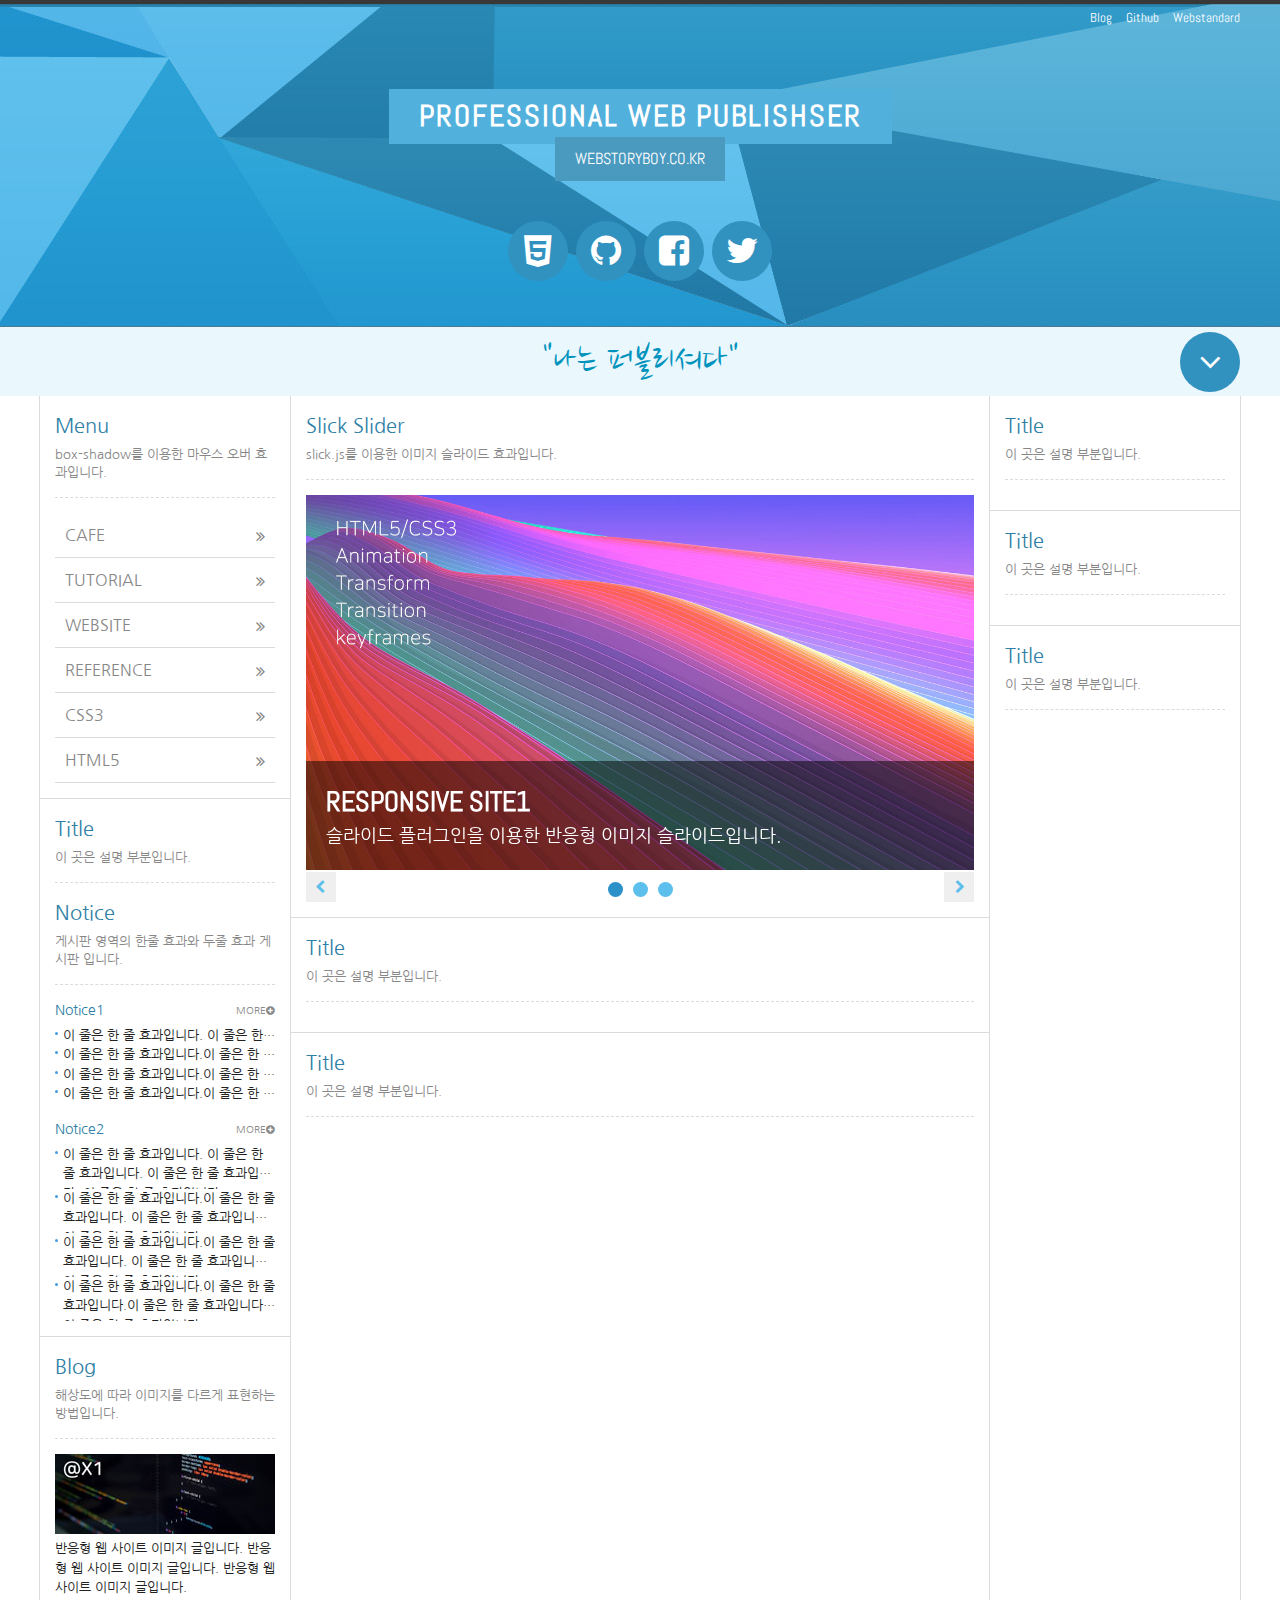
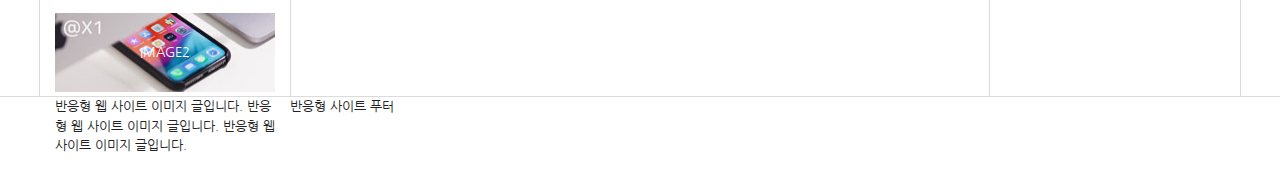
==== index.html @ 63f69576 "Add slick image" ====
<!DOCTYPE html>
<html lang="ko">
<head>
    <meta charset="UTF-8">
    <meta name="viewport" content="user-scalable=no, initial-scale=1.0, maximum-scale=1.0, minimum-scale=1.0, width=device-width">
    <meta name="author" content="webstoryboy">
    <meta name="description" content="반응형 사이트 따라하기">
    <meta name="keywords" content="반응형사이트, 웹퍼블리셔, 웹접근성, HTML5, webstoryboy, webs">
    <title>반응형 사이트 만들기</title>

    <!-- style -->
    <link rel="stylesheet" href="css/reset.css">
    <link rel="stylesheet" href="css/style.css">
    <link rel="stylesheet" href="css/font-awesome.css">
    <link rel="stylesheet" href="css/slick.css">

    <!-- Facebook meta tags -->
    <meta property="og:type" content="article" />
    <meta property="og:title" content="반응형 사이트 만들기(title)" />
    <meta property="og:url" content="http://richclub8.dothome.co.kr/responsive/html5/index.html" />
    <meta property="og:image" content="http://richclub8.dothome.co.kr/assets/ico/icon.png" />
    <meta property="og:site_name" content="반응형 사이트 만들기(site_name)" />
    <meta property="og:description" content="반응형 사이트 따라하기(description)" />

    <!-- twitter meta tags -->
    <meta name="twitter:card" content="summary_large_image" />
    <meta name="twitter:site" content="@webstoryboy" />
    <meta name="twitter:title" content="반응형 사이트 만들기(title)" />
    <meta name="twitter:description" content="반응형 사이트 만들기(description)." />
    <meta property="twitter:image" content="http://richclub8.dothome.co.kr/assets/ico/icon.png" />

    <!-- 파비콘 -->
    <link rel="shortcut icon" href="icon/favicon-152.png">
    <link rel="apple-touch-icon-precomposed" href="icon/favicon-152.png">
    <link rel="icon" href="path/to/favicon.png">
    <link rel="icon" href="icon/favicon-16.png" sizes="16x16"> 
    <link rel="icon" href="icon/favicon-32.png" sizes="32x32"> 
    <link rel="icon" href="icon/favicon-48.png" sizes="48x48"> 
    <link rel="icon" href="icon/favicon-64.png" sizes="64x64"> 
    <link rel="icon" href="icon/favicon-128.png" sizes="128x128">

    <!-- 웹 폰트 -->
    <link href="https://fonts.googleapis.com/css?family=Nanum+Gothic" rel="stylesheet">
    <link href="https://fonts.googleapis.com/css?family=Nanum+Brush+Script" rel="stylesheet">
    <link href="https://fonts.googleapis.com/css?family=Abel&display=swap" rel="stylesheet">

    <!-- HTLM5shiv ie6~8 -->
    <!--[if lt IE 9]> 
        <script src="js/html5shiv.min.js"></script>
        <script type="text/javascript">
            alert("현재 당신이 보는 브라우저는 지원하지 않습니다. 최신 브라우저로 업데이트해주세요!");
        </script>
    <![endif]-->
</head>
<body>

    <header id="header">
        <div class="container">
            <div class="row">
                <div class="header">
                    <div class="header_menu">
                        <a href="#">Blog</a>
                        <a href="#">Github</a>
                        <a href="#">Webstandard</a>
                    </div>
                    <!-- //header_menu -->
                    <div class="header_tit">
                        <h1>Professional Web Publishser</h1><br>
                        <a href="http://webstoryboy.co.kr">webstoryboy.co.kr</a>
                    </div>
                    <!-- //header_tit -->
                    <div class="header_icon">
                        <ul>
                            <li><a href="#"><i class="fa fa-html5" aria-hidden="true"></i><span>HTML5</span></a></li>
                            <li><a href="#"><i class="fa fa-github" aria-hidden="true"></i><span>Github</span></a></li>
                            <li><a href="#" class="facebook"><i class="fa fa-facebook-square" aria-hidden="true"></i><span>Facebook</span></a></li>
                            <li><a href="#" class="twitter"><i class="fa fa-twitter" aria-hidden="true"></i><span>twitter</span></a></li>
                        </ul>
                    </div>
                    <!-- //header_icon -->

                    <!-- 
                        https://developers.facebook.com/tools/debug/
                        https://cards-dev.twitter.com/validator
                    -->
                </div>
            </div>
        </div>
    </header>
    <!-- //header -->
    <nav id="nav">
        <div class="container">
            <div class="row">
                <div class="nav">
                    <h2 class="ir_su">반응형 사이트 전체 메뉴</h2>
                    <div>
                        <h3>HTML Reference</h3>
                        <ol>
                            <li><a href="#">HTML 태그(Tag)</a></li>
                            <li><a href="#">블록 요소/인라인 요소</a></li>
                            <li><a href="#">DTD 선언</a></li>
                            <li><a href="#">언어 속성 설정</a></li>
                            <li><a href="#">HTML &lt;title&gt;</title></a></li>
                            <li><a href="#">HTML &lt;meta&gt;</a></li>
                            <li><a href="#">특수문자</a></li>
                            <li><a href="#">하이퍼 링크</a></li>
                            <li><a href="#">HTML &lt;style&gt;</a></li>
                            <li><a href="#">HTML &lt;html&gt;</a></li>
                            <li><a href="#">HTML &lt;head&gt;</a></li>
                            <li><a href="#">HTML &lt;div&gt;</a></li>
                            <li><a href="#">HTML &lt;colgroup&gt;</a></li>
                            <li><a href="#">HTML &lt;caption&gt;</a></li>
                        </ol>
                    </div>
                    <div>
                        <h3>CSS  Reference</h3>
                        <ol>
                            <li><a href="#">CSS 선택자</a></li>
                            <li><a href="#">CSS 단위</a></li>
                            <li><a href="#">CSS 색상</a></li>
                            <li><a href="#">CSS 선언 방법</a></li>
                            <li><a href="#">상대주소와 절대주소</a></li>
                            <li><a href="#">CSS float</a></li>
                            <li><a href="#">이미지 표현 방법</a></li>
                            <li><a href="#">이미지 스프라이트</a></li>
                            <li><a href="#">IR 효과</a></li>
                            <li><a href="#">이미지 최적화</a></li>
                            <li><a href="#">background-color</a></li>
                            <li><a href="#">border-style</a></li>
                            <li><a href="#">font-size</a></li>
                            <li><a href="#">text-align</a></li>
                        </ol>
                    </div>
                    <div class="last">
                        <h3>Webstandard</h3>
                        <ol>
                            <li><a href="#">웹 표준</a></li>
                            <li><a href="#">웹 접근성</a></li>
                            <li><a href="#">W3C</a></li>
                            <li><a href="#">웹 접근성 연구소</a></li>
                            <li><a href="#">네이버 널리</a></li>
                            <li><a href="#">다음 다룸</a></li>
                            <li><a href="#">Webstandard</a></li>
                        </ol>
                    </div>
                </div>
            </div>
        </div>
    </nav>
    <!--nav-->

    <article id ="title">
        <div class="container">
            <div class="title">
                <h2>"나는 퍼블리셔다"</h2>
                <a href="#" class="btn">
                    <i class="fa fa-angle-down" aria-hidden="true"></i>
                    <span class="ir_su">전체메뉴 보기</span>
                </a>
            </div>
        </div>
    </article>
    <!--//title-->
    <main>
        <section id="contents">
            <div class="container">
                <h2 class="ir_su">반응형 사이트 컨텐츠</h2>
                <section id="cont_left">
                    <h3 class="ir_su">반응형 사이트 왼쪽 컨텐츠</h3>
                    <article class="column col1">
                        <h4 class="col_tit">Menu</h4>
                        <p class="col_desc">box-shadow를 이용한 마우스 오버 효과입니다.</p>
                        <!--메뉴-->
                         <div class="menu">
                             <ul>
                                <li><a href="#">Cafe <i class="fa fa-angle-double-right" aria-hidden="true"></i></a></li>
                                <li><a href="#">Tutorial <i class="fa fa-angle-double-right" aria-hidden="true"></i></a></li>
                                <li><a href="#">WebSite <i class="fa fa-angle-double-right" aria-hidden="true"></i></a></li>
                                <li><a href="#">Reference <i class="fa fa-angle-double-right" aria-hidden="true"></i></a></li>
                                <li><a href="#">CSS3 <i class="fa fa-angle-double-right" aria-hidden="true"></i></a></li>
                                <li><a href="#">HTML5 <i class="fa fa-angle-double-right" aria-hidden="true"></i></a></li>
                             </ul>
                         </div>       
                        <!-- //메뉴 -->
                    </article>
                    <!-- //col1 -->
                    <article class="column col2">
                        <h4 class="col_tit">Title</h4>
                        <p class="col_desc">이 곳은 설명 부분입니다.</p>
                        <h4 class="col_tit">Notice</h4>
                        <p class="col_desc">게시판 영역의 한줄 효과와 두줄 효과 게시판 입니다.</p>
                        <!-- 게시판 -->
                        <div class="notice1">
                            <h5>Notice1</h5>
                            <ul>
                                <li><a href="#">이 줄은 한 줄 효과입니다. 이 줄은 한 줄 효과입니다.</a></li>
                                <li><a href="#">이 줄은 한 줄 효과입니다.이 줄은 한 줄 효과입니다.</a></li>
                                <li><a href="#">이 줄은 한 줄 효과입니다.이 줄은 한 줄 효과입니다.</a></li>
                                <li><a href="#">이 줄은 한 줄 효과입니다.이 줄은 한 줄 효과입니다.</a></li>
                            </ul>
                            <a href="#" class="more" title="더 보기">More<i class="fa fa-plus-circle" aria-hidden="true"></i></a>
                        </div>
                        <!-- //게시판 -->
                         <!-- 게시판2 -->
                         <div class="notice2 mt15">
                             <h5>Notice2</h5>
                            <ul>
                                <li><a href="#">이 줄은 한 줄 효과입니다. 이 줄은 한 줄 효과입니다. 이 줄은 한 줄 효과입니다. 이 줄은 한 줄 효과입니다.</a></li>
                                <li><a href="#">이 줄은 한 줄 효과입니다.이 줄은 한 줄 효과입니다. 이 줄은 한 줄 효과입니다. 이 줄은 한 줄 효과입니다.</a></li>
                                <li><a href="#">이 줄은 한 줄 효과입니다.이 줄은 한 줄 효과입니다. 이 줄은 한 줄 효과입니다. 이 줄은 한 줄 효과입니다.</a></li>
                                <li><a href="#">이 줄은 한 줄 효과입니다.이 줄은 한 줄 효과입니다.이 줄은 한 줄 효과입니다. 이 줄은 한 줄 효과입니다.</a></li>
                            </ul>
                            <a href="#" class="more" title="더 보기">More<i class="fa fa-plus-circle" aria-hidden="true"></i></a>
                        </div>
                        <!-- //게시판2 -->
                    </article>
                     <!-- //col2 -->
                    <article class="column col3">
                        <h4 class="col_tit">Blog</h4>
                        <p class="col_desc">해상도에 따라 이미지를 다르게 표현하는 방법입니다.</p>
                        <!-- blog1 -->
                        <div class="blog1">
                            <h5 class="ir_su">image1</h5>
                            <figure>
                                <img src="img/blog3_@1.jpg" srcset="img/blog3_@1.jpg 1x, img/blog3_@2.jpg 2x, img/blog3_@3.jpg 3x" alt="이미지">
                                <figcaption>반응형 웹 사이트 이미지 글입니다. 반응형 웹 사이트 이미지 글입니다. 반응형 웹 사이트 이미지 글입니다.</figcaption>
                            </figure>
                        </div>
                        <!-- //blog1 -->
                        <!-- blog2 -->
                        <div class="blog2 mt15">
                            <div class="img-retina">
                                <h5>image2</h5>
                            </div>
                            <p>반응형 웹 사이트 이미지 글입니다. 반응형 웹 사이트 이미지 글입니다. 반응형 웹 사이트 이미지 글입니다.</p>
                        </div>
                        <!-- //blog2 -->
                    </article>
                     <!-- //col3 -->
                </section>
                <section id="cont_center">
                    <h3 class="ir_su">반응형 사이트 가운데 컨텐츠</h3>
                    <article class="column col4">
                        <h4 class="col_tit">Slick Slider</h4>
                        <p class="col_desc">slick.js를 이용한 이미지 슬라이드 효과입니다.</p>
                        <!--이미지 슬라이드-->
                        <div class="slider">
                            <div>
                                <figure>
                                    <img src="img/slider001.jpg" alt="이미지1">
                                    <figcaption><em>Responsive Site1</em><span>슬라이드 플러그인을 이용한 반응형 이미지 슬라이드입니다.</span></figcaption>
                                </figure>
                            </div>
                            <div>
                                <figure>
                                    <img src="img/slider001.jpg" alt="이미지2">
                                    <figcaption><em>Responsive Site2</em><span>슬라이드 플러그인을 이용한 반응형 이미지 슬라이드입니다.</span></figcaption>
                                </figure>
                            </div>
                            <div>
                                <figure>
                                    <img src="img/slider001.jpg" alt="이미지3">
                                    <figcaption><em>Responsive Site3</em><span>슬라이드 플러그인을 이용한 반응형 이미지 슬라이드입니다.</span></figcaption>
                                </figure>
                            </div>
                        </div>
                        <!-- //이미지 슬라이드 -->
                    </article>
                     <!-- //col4 -->
                    <article class="column col5">
                        <h4 class="col_tit">Title</h4>
                        <p class="col_desc">이 곳은 설명 부분입니다.</p>
                        <!---->

                        <!-- // -->
                    </article>
                     <!-- //col5 -->
                    <article class="column col6">
                        <h4 class="col_tit">Title</h4>
                        <p class="col_desc">이 곳은 설명 부분입니다.</p>
                        <!---->

                        <!-- // -->
                    </article>
                     <!-- //col6 -->
                </section>
                <section id="cont_right">
                    <h3 class="ir_su">반응형 사이트 오른쪽 컨텐츠</h3>
                    <article class="column col7">
                        <h4 class="col_tit">Title</h4>
                        <p class="col_desc">이 곳은 설명 부분입니다.</p>
                        <!---->

                        <!-- // -->
                    </article>
                     <!-- //col7 -->
                    <article class="column col8">
                        <h4 class="col_tit">Title</h4>
                        <p class="col_desc">이 곳은 설명 부분입니다.</p>
                        <!---->

                        <!-- // -->
                    </article>
                     <!-- //col8 -->
                    <article class="column col9">
                        <h4 class="col_tit">Title</h4>
                        <p class="col_desc">이 곳은 설명 부분입니다.</p>
                        <!---->

                        <!-- // -->
                    </article>
                     <!-- //col9 -->
                </section>
            </div>
        </section>
        <!--//contents-->
    </main>
    <footer id="footer">
        <div class="container">
            <h2>반응형 사이트 푸터</h2>
        </div>
    </footer>
    <!--//footer-->
    <!-- JavaScript Libraries -->
    <script src="js/jquery.min_1.12.4.js"></script>
    <script src="js/modernizr-custom.js"></script>
    <script src="js/slick.min.js"></script>
    <script>
        //이미지 슬라이더
        $(".slider").slick({
            dots: true,
            autoplay: true,
            autoplaySpeed: 3000,
            arrows: true,
            responsive: [
                {
                    breakpoint: 768,
                    settings: {
                        arrows: true,
                        dots: false
                        }
                }
            ]
        });

        //SNS 공유하기
        $(".facebook").click(function(e){
            e.preventDefault();
            window.open('https://www.facebook.com/sharer/sharer.php?u=' +encodeURIComponent(document.URL)+'&t='+encodeURIComponent(document.title), 'facebooksharedialog', 'menubar=no, toolbar=no, resizable=yes, scrollbars=yes, height=300, width=600'); 
        });
        $(".twitter").click(function(e){
            e.preventDefault();
            window.open('https://twitter.com/intent/tweet?text=[%EA%B3%B5%EC%9C%A0]%20' +encodeURIComponent(document.URL)+'%20-%20'+encodeURIComponent(document.title), 'twittersharedialog', 'menubar=no, toolbar=no, resizable=yes, scrollbars=yes, height=300, width=600');
        });
    </script>
</body>
</html>
---- css/style.css ----
/* 레이아웃 */
body {background: url(../img/header_bg.jpg) repeat-x center top;}
#header {}
#nav {background-color: #f6fdff;}
#title {background-color: #eaf7fd;}
#contents .container {border-right: 1px solid #dbdbdb; border-left: 1px solid #dbdbdb;}
#cont_left {float: left; width: 250px;}
#cont_center {
    overflow: hidden; min-height: 1300px; margin-right: 250px;
    border-right: 1px solid #dbdbdb;
    border-left: 1px solid #dbdbdb;
}
#cont_right {position: absolute; right: 0; top: 0; width: 250px;}
#footer {border-top: 1px solid #dbdbdb;} 

/* 컨테이너 */
.container {position: relative; width: 1200px; margin: 0 auto; /* background: rgba(0,0,0,0.3); */}

/* 헤더 */
.header {height: 327px;}
.header .header_menu {text-align: right;}
.header .header_menu a {color: #fff; padding: 8px 0 6px 10px; display: inline-block; transition: color 0.3s ease; font-family: 'Abel', sans-serif;}
.header .header_menu a:hover {color: #ccc;}

.header .header_tit {text-align: center; text-transform: uppercase; margin-top: 55px; font-family: 'Abel', sans-serif;}
.header .header_tit h1 {
    font-size: 30px; 
    color: #fff; 
    background: #51b0dc; 
    display: inline-block; 
    padding: 5px 30px 5px 30px; 
    letter-spacing: 2px; 
    font-weight: 900; 
    transition: box-shadow 0.25s ease-in-out;
}
.header .header_tit h1:hover {
    box-shadow: 
        inset -9em 0 0 0 #257fac, 
        inset 9em 0 0 0 #257fac;
    }
.header .header_tit a {
    font-size: 16px; 
    color: #fff; 
    background: #4a9abf; 
    display: inline-block; 
    padding: 10px 20px 10px 20px; 
    margin-top: -7px; 
    transition: box-shadow 0.25s ease-in-out;
}
.header .header_tit a:hover {
    box-shadow: 
        0 0 0 5px rgba(75,154,191,0.9) inset, 
        0 0 0 100px rgba(0,0,0,0.1) inset;
}

.header .header_icon {text-align: center; margin-top: 40px; padding-bottom: 45px;}
.header .header_icon li {display: inline; margin: 0 2px;}
.header .header_icon li a {
    position: relative; 
    background-color: #3192bf; 
    border-radius: 50%; 
    width: 60px; height: 60px; 
    color: #fff;  display: 
    inline-block; 
    font-size: 35px; 
    line-height: 60px; 
    transition: all 0.3s ease;
}
.header .header_icon li a span {
    position: absolute; 
    left: 50%; top: -40px; 
    transform: translateX(-50%); 
    font-size: 12px; 
    line-height: 1.6; 
    background: #3192bf; 
    padding: 3px 9px; 
    border-radius: 6px 0; 
    opacity: 0; 
    transition: all 0.3s ease;
}
.header .header_icon li a span:before {
    content:''; 
    position: absolute; 
    left: 50%; bottom: -5px; 
    margin-left: -5px; 
    border-top: 5px solid #3192bf; 
    border-left: 5px solid transparent; 
    border-right: 5px solid transparent;
}
.header .header_icon li a:hover span {
    opacity: 1; 
    top: -33px;
}
.header .header_icon li a:hover {
    box-shadow: 
        0 0 0 3px rgba(75,154,191,0.9) inset, 
        0 0 0 100px rgba(0,0,0,0.1) inset;
}


/* 전체 메뉴 */
.nav {overflow: hidden; padding: 25px 0; display: none;}
.nav > div {float: left; width: 40%;}
.nav > div:last-child {width: 20%;}
.nav > div ol {overflow: hidden;}
.nav > div li {float: left; width: 50%; position: relative; padding-left: 8px; box-sizing: border-box;}
.nav > div:last-child li {width: 100%;}
.nav > div li:before {
    content: '';
    width: 3px; height: 3px;
    background-color: #25a2d0;
    border-radius: 50%;
    position: absolute; left: 0; top: 6px;
}
.nav > div h3 {font-size: 18px; color: #25a2d0; font-weight: bold; margin-bottom: 4px;}
.nav > div li a {position: relative;}
.nav > div li a:after {
    content: '';
    display: inline-block;
    width: 0; height: 1px;
    background: #25aad0;
    transition: all .2s ease-out;
    position: absolute; bottom: 0; left: 0;
}
.nav > div li:hover a:after {width: 100%;}

/* 타이틀 */
.title {position: relative; text-align: center;}
.title h2 {font-family: 'Nanum Brush Script', cursive; font-size: 39px; color: #0093bd; padding: 5px 0;}
.title .btn {
    position: absolute; right: 0; top: 5px;
    width: 60px; height: 60px;
    line-height: 60px;
    background: #3192bf; color: #fff;
    font-size: 35px;
    border-radius: 50%;
    transition: all 0.3s ease;
}
.title .btn:hover {
    box-shadow:
        0 0 0 3px rgba(71,154,191,0.9) inset,
        0 0 0 100px rgba(0,0,0,0.1) inset; 
}

/* 컨텐츠 영역 */
.column {padding: 15px; border-bottom: 1px solid #dbdbdb;}
.column .col_tit {font-size: 20px; color: #2f7fa6; padding-bottom: 5px;}
.column .col_desc {
    border-bottom: 1px dashed #dbdbdb; 
    padding-bottom: 15px; margin-bottom: 15px; 
    color: #878787; line-height: 18px;
}
.column.col1 {}
.column.col2 {}
.column.col3 {border-bottom: 0;}
.column.col4 {}
.column.col5 {}
.column.col6 {border-bottom: 0;}
.column.col7 {}
.column.col8 {}
.column.col9 {border-bottom: 0;}

/* 메뉴 */
.menu {}
.menu li {position: relative;}
.menu li a {
    font-size: 16px; text-transform: uppercase;
    color: #878787;
    border-bottom: 1px solid #dbdbdb;
    padding: 10px; display: block;
    transition: box-shadow 0.34s ease, background 0.34s ease;
}
.menu li a i {
    position: absolute; right: 10px; top: 15px;
}
.menu li a:hover {
    box-shadow: inset 180px 0 0 0 rgba(36,130,174,0.7);
    color: #fff;
    background: rgba(36,130,174,0.9);
}

/* 게시판1 */
.notice1 {position: relative;}
.notice1 h5 {font-size: 14px; color: #2f7fa6; padding-bottom: 5px;}
.notice1 li {position: relative; overflow: hidden; text-overflow: ellipsis; white-space: nowrap; padding-left: 8px;}
.notice1 li:before {
    content: '';
    width: 3px; height: 3px;
    border-radius: 50%;
    background: #449ce2;
    position: absolute; left: 0; top: 6px;
}
.notice1 .more {
    position: absolute; right: 0; top: 3px;
    color: #878787;
    text-transform: uppercase;
    font-size: 10px;
}

/* 게시판2 */
.notice2 {position: relative;}
.notice2 h5 {font-size: 14px; color: #2f7fa6; padding-bottom: 5px;}
.notice2 li {
    position: relative;
    overflow: hidden; text-overflow: ellipsis;
    display: -webkit-box;
    -webkit-box-orient: vertical;
    -webkit-line-clamp:2;
    padding-left: 8px;
    padding-bottom: 5px;
    max-height: 40px; /* ie */
}
.notice2 li:before {
    content: '';
    width: 3px; height: 3px;
    border-radius: 50%;
    background: #449ce2;
    position: absolute; left: 0; top: 6px;
}
.notice2 .more {
    position: absolute; right: 0; top: 3px;
    color: #878787;
    text-transform: uppercase;
    font-size: 10px;
}

/* 블로그1 */
.blog1 img {width: 100%;}
.blog1 .img-retina {display: none;}

@media only screen and (-webkit-min-device-pixel-ratio: 1.5),
        only screen and (min-device-pixel-ratio: 1.5),
        only screen and (min-resolution: 1.5dppx) {
        .blog1 .img-retina {display: initial;}
        .blog1 .img-normal {display: none;}
}

/* 블로그2 */
.blog2 h5 {color: #fff; text-align: center; padding: 30px 30px; text-transform: uppercase;}
.blog2 p {padding-top: 5px;}
.blog2 .img-retina {
    background-image: url(../img/blog4_@1.jpg);
    background-size: cover;
}
@media only screen and (-webkit-min-device-pixel-ratio: 2),
        only screen and (min-device-pixel-ratio: 2),
        only screen and (min-resolution: 2dppx) {
        .blog2 .img-retina {background-image: url(../img/blog4_@2.jpg);}
}
@media only screen and (-webkit-min-device-pixel-ratio: 3),
        only screen and (min-device-pixel-ratio: 3),
        only screen and (min-resolution: 3dppx) {
        .blog2 .img-retina {background-image: url(../img/blog4_@3.jpg);}
}

/* 이미지 슬라이드 */
.slider figure {position: relative;}
.slider figcaption {
    position: absolute; bottom: 0; left: 0; width: 100%; padding: 20px;
    box-sizing: border-box;
    background-color: rgba(0,0,0,0.5);
    color: #fff;
    font-size: 18px;
}
.slider figcaption em {
    display: block; font-weight: bold; font-size: 28px;
    text-transform: uppercase; font-family: 'Abel', sans-serif;
    opacity: 0;
    transition: all .84s ease;
    transform: translateX(50px);
}
.slider figcaption span {
    display: block;
    overflow: hidden; text-overflow: ellipsis; white-space: nowrap;
    opacity: 0;
    transition: all .84s .2s ease;
    transform: translateX(50px);
}
.slider .slick-active figcaption em {opacity: 1; transform: translateX(0);}
.slider .slick-active figcaption span {opacity: 1; transform: translateX(0);}

.slider .slick-dots {display: block; width: 100%; text-align: center;}
.slider .slick-dots li {display: inline-block; width: 15px; height: 15px; margin: 5px;}
.slider .slick-dots li button {
    font-size: 0; line-height: 0;
    display: block; width: 15px; height: 15px;
    cursor: pointer;
    background: #5dbfeb;
    border-radius: 50%;
}
.slider .slick-dots li.slick-active button {background: #2b91c8;}
.slider .slick-prev {
    position: absolute; left: 0; bottom: 0; z-index: 1000;
    width: 30px; height: 30px;
    display: inline-block;
    text-indent: -9999px;
    font: normal normal normal 14px/1 FontAwesome;
}
.slider .slick-prev::before {
    content:"\f053";
    color: #5dbfeb;
    text-indent: 0;
    position: absolute; left: 9px; top: 8px;
}
.slider .slick-next {position: absolute; right: 0; bottom: 0; z-index: 1000;
    width: 30px; height: 30px;
    display: inline-block;
    text-indent: -9999px;
    font: normal normal normal 14px/1 FontAwesome;
}
.slider .slick-next::before { 
    content:"\f054";
    color: #5dbfeb;
    text-indent: 0;
    position: absolute; left: 11px; top: 8px;
}

/* media query*/
/* 화면 너비 0 ~ 1220px */
@media (max-width: 1220px){
    .container {width: 100%;}
    .row {padding: 0 15px;}
    #contents .container {border: 0;}

    .title .btn {right: 5px;}
}

/* 화면 너비 0 ~ 1024px */
@media (max-width: 1024px){
    
}

/* 화면 너비 0 ~ 960px */
@media (max-width: 960px){
    #cont_right {position: static; width: 100%; border-top: 1px solid #dbdbdb;}
    #cont_center {margin-right: 0; border-right: 0;}

    .nav > div {float: none; width: 100%;}
    .nav > div:last-child {width: 100%;}
    .nav > div li {width: 33.33333%;}
    .nav > div:last-child li {width: 33.33333%;}
    .nav > div ol {margin-bottom: 10px;}
}

/* 화면 너비 0 ~ 768px */
@media (max-width: 768px){
    #cont_left {float: none; width: 100%;}
    #cont_center {border-left: 0;}
}

/* 화면 너비 0 ~ 600px */
@media (max-width: 600px){
    .header {height: auto;}
    .header .header_tit {display: none;}
    .header .header_icon {display: none;}
    .title .btn {display: none;}

    .nav > div li {width: 50%;}
    .nav > div:last-child li {width: 50%;}

    .column.col1 .col_tit {display: none;}
    .column.col1 .col_desc {display: none;}
    .column.col1 .menu li a i {display: none;}
    .column.col1 {padding: 0; border-bottom: 0;}
    .column.col1 .menu ul {overflow: hidden;}
    .column.col1 .menu li {float: left; width: 33.3333%; border-right: 1px solid #dbdbdb; text-align: center; box-sizing: border-box;}
    .column.col1 .menu li:nth-child(3n) {border-right: 0;}
    .column.col1 .menu li a {color: #fff; text-shadow: 0 0 5px rgba(0,0,0,0.7);}
    .column.col1 .menu li a:hover { box-shadow: none; background: rgba(36,130,174,0.3);}
    .column.col2 {background: #fff;}
    .column.col4 {border-top: 1px solid #dbdbdb;}

    .slider figcaption {padding: 10px;}
    .slider figcaption em {font-size: 18px;}
    .slider figcaption span {font-size: 14px;}
}

/* 화면 너비 0 ~ 480px */
@media (max-width: 480px){
    
}

/* 화면 너비 0 ~ 320px */
@media (max-width: 320px){
    .nav > div li {width: 100%;}
    .nav > div:last-child li {width: 100%;}
}
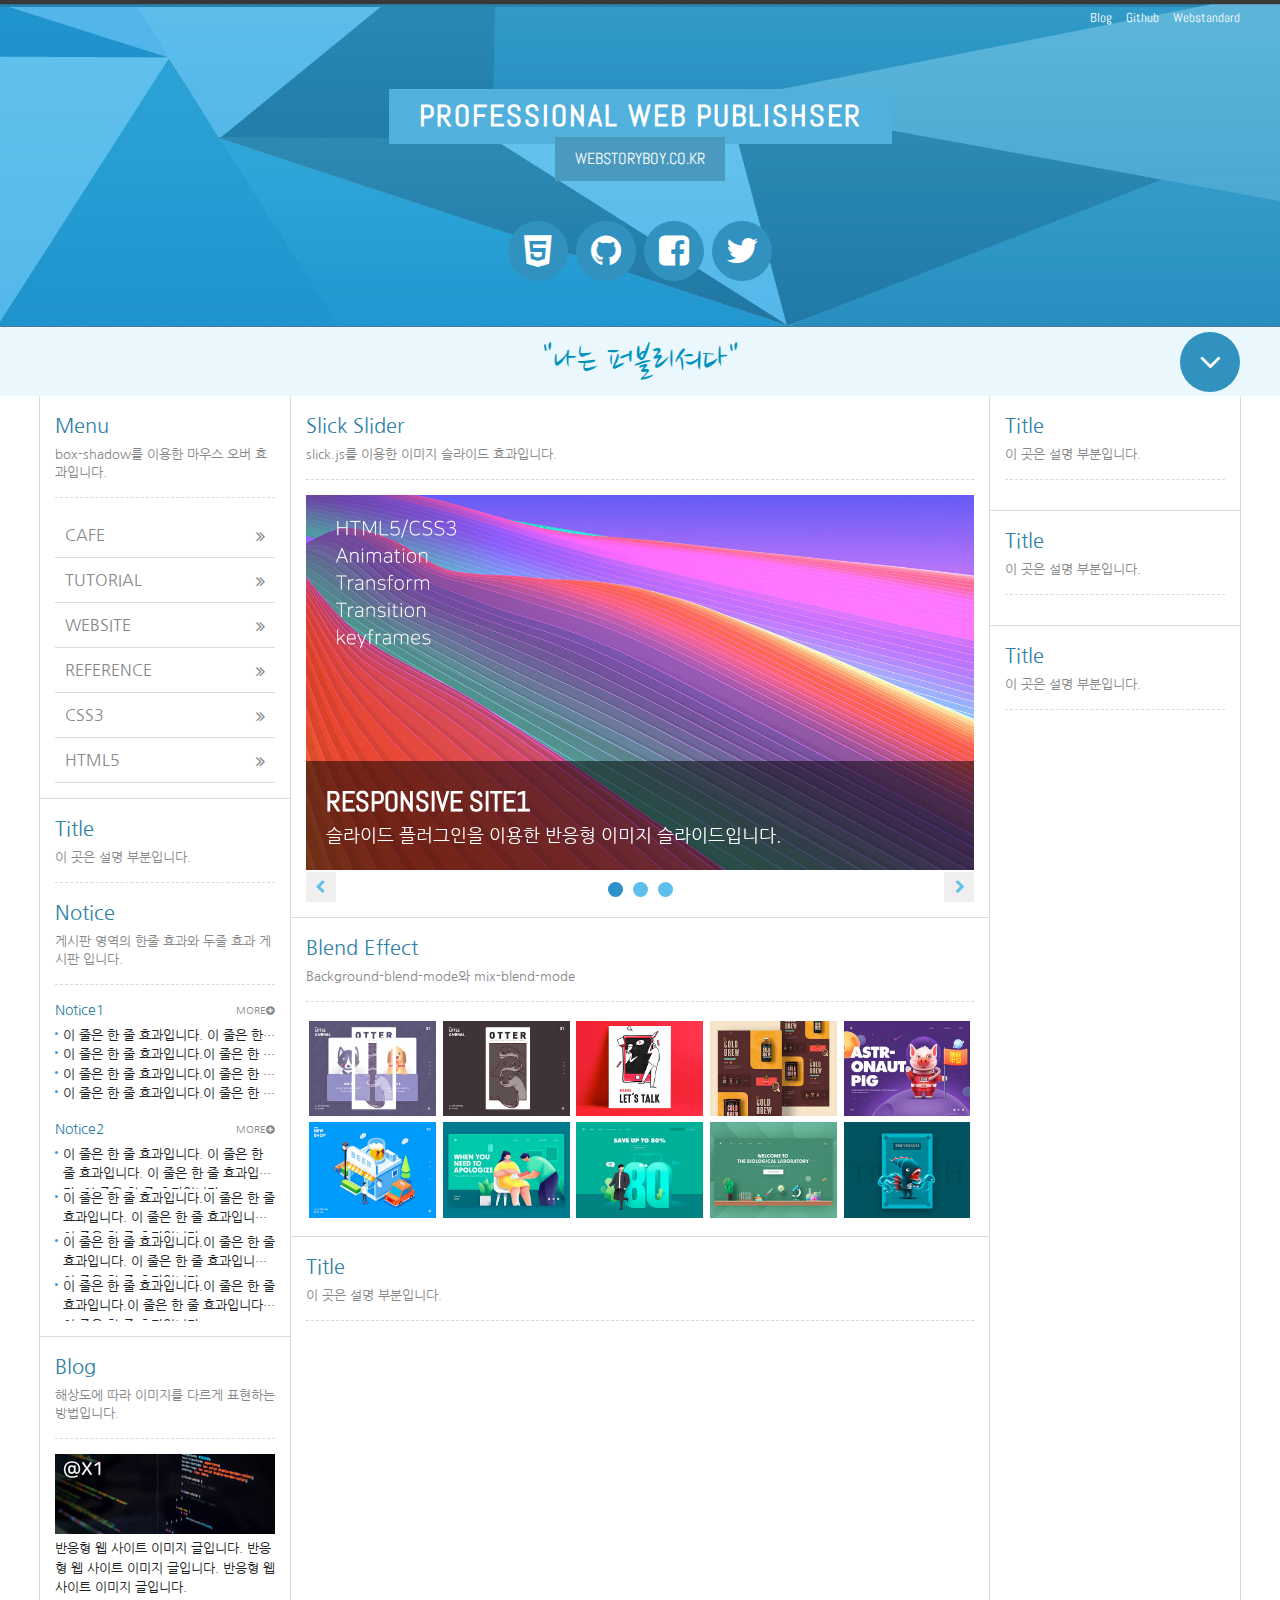
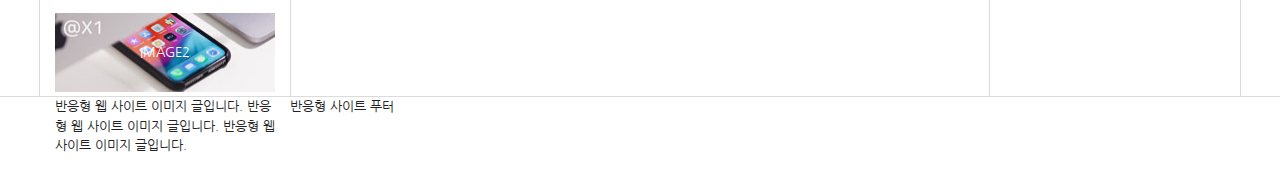
==== commit b2eb6d44: "Add lightbox" ====
--- a/index.html
+++ b/index.html
@@ -13,6 +13,7 @@
     <link rel="stylesheet" href="css/style.css">
     <link rel="stylesheet" href="css/font-awesome.css">
     <link rel="stylesheet" href="css/slick.css">
+    <link rel="stylesheet" href="css/lightgallery.css">
 
     <!-- Facebook meta tags -->
     <meta property="og:type" content="article" />
@@ -268,11 +269,22 @@
                     </article>
                      <!-- //col4 -->
                     <article class="column col5">
-                        <h4 class="col_tit">Title</h4>
-                        <p class="col_desc">이 곳은 설명 부분입니다.</p>
-                        <!---->
-
-                        <!-- // -->
+                        <h4 class="col_tit">Blend Effect</h4>
+                        <p class="col_desc">Background-blend-mode와 mix-blend-mode</p>
+                        <!-- lightbox -->
+                        <div class="lightbox square clearfix">
+                            <a href="img/light01_s.jpg"><img src="img/light01.jpg" alt=""이미지> </a>
+                            <a href="img/light02_s.jpg"><img src="img/light02.jpg" alt=""이미지> </a>
+                            <a href="img/light03_s.jpg"><img src="img/light03.jpg" alt=""이미지> </a>
+                            <a href="img/light04_s.jpg"><img src="img/light04.jpg" alt=""이미지> </a>
+                            <a href="img/light05_s.jpg"><img src="img/light05.jpg" alt=""이미지> </a>
+                            <a href="img/light06_s.jpg"><img src="img/light06.jpg" alt=""이미지> </a>
+                            <a href="img/light07_s.jpg"><img src="img/light07.jpg" alt=""이미지> </a>
+                            <a href="img/light08_s.jpg"><img src="img/light08.jpg" alt=""이미지> </a>
+                            <a href="img/light09_s.jpg"><img src="img/light09.jpg" alt=""이미지> </a>
+                            <a href="img/light10_s.jpg"><img src="img/light10.jpg" alt=""이미지> </a>
+                        </div>
+                        <!-- //lightbox -->
                     </article>
                      <!-- //col5 -->
                     <article class="column col6">
@@ -325,7 +337,13 @@
     <script src="js/jquery.min_1.12.4.js"></script>
     <script src="js/modernizr-custom.js"></script>
     <script src="js/slick.min.js"></script>
+    <script src="js/lightgallery.min.js"></script>
     <script>
+         //라이트 박스
+         $(".lightbox").lightGallery({
+
+        }); 
+
         //이미지 슬라이더
         $(".slider").slick({
             dots: true,
@@ -336,8 +354,7 @@
                 {
                     breakpoint: 768,
                     settings: {
-                        arrows: true,
-                        dots: false
+                        autoplay: false,
                         }
                 }
             ]
--- a/css/style.css
+++ b/css/style.css
@@ -314,6 +314,9 @@
     text-indent: 0;
     position: absolute; left: 11px; top: 8px;
 }
+/*라이트박스*/
+.square a {float: left; width: 19%; margin: 0.5%;}
+.square a img {width: 100%; display: block;}
 
 /* media query*/
 /* 화면 너비 0 ~ 1220px */
@@ -323,11 +326,14 @@
     #contents .container {border: 0;}
 
     .title .btn {right: 5px;}
+    .square a {width: 24%;}
+    .square a:nth-child(5n) {display: none;}
 }
 
 /* 화면 너비 0 ~ 1024px */
 @media (max-width: 1024px){
-    
+    .square a {width: 32.3333%;}
+    .square a:nth-child(5) {display: block;}
 }
 
 /* 화면 너비 0 ~ 960px */
@@ -373,6 +379,9 @@
     .slider figcaption {padding: 10px;}
     .slider figcaption em {font-size: 18px;}
     .slider figcaption span {font-size: 14px;}
+
+    .square a {width: 49%;}
+    .square a:nth-child(5) {display: none;}
 }
 
 /* 화면 너비 0 ~ 480px */
@@ -384,4 +393,6 @@
 @media (max-width: 320px){
     .nav > div li {width: 100%;}
     .nav > div:last-child li {width: 100%;}
+
+    .square a {width: 100%; margin-right: 0;margin-left: 0;}
 }--- a/css/lightgallery.css
+++ b/css/lightgallery.css
@@ -0,0 +1,982 @@
+/*! lightgallery - v1.6.11 - 2018-05-22
+* http://sachinchoolur.github.io/lightGallery/
+* Copyright (c) 2018 Sachin N; Licensed GPLv3 */
+@font-face {
+  font-family: 'lg';
+  src: url("../fonts/lg.eot?n1z373");
+  src: url("../fonts/lg.eot?#iefixn1z373") format("embedded-opentype"), url("../fonts/lg.woff?n1z373") format("woff"), url("../fonts/lg.ttf?n1z373") format("truetype"), url("../fonts/lg.svg?n1z373#lg") format("svg");
+  font-weight: normal;
+  font-style: normal;
+}
+.lg-icon {
+  font-family: 'lg';
+  speak: none;
+  font-style: normal;
+  font-weight: normal;
+  font-variant: normal;
+  text-transform: none;
+  line-height: 1;
+  /* Better Font Rendering =========== */
+  -webkit-font-smoothing: antialiased;
+  -moz-osx-font-smoothing: grayscale;
+}
+
+.lg-actions .lg-next, .lg-actions .lg-prev {
+  background-color: rgba(0, 0, 0, 0.45);
+  border-radius: 2px;
+  color: #999;
+  cursor: pointer;
+  display: block;
+  font-size: 22px;
+  margin-top: -10px;
+  padding: 8px 10px 9px;
+  position: absolute;
+  top: 50%;
+  z-index: 1080;
+  border: none;
+  outline: none;
+}
+.lg-actions .lg-next.disabled, .lg-actions .lg-prev.disabled {
+/*  pointer-events: none;*/
+  opacity: 0.5;
+}
+.lg-actions .lg-next:hover, .lg-actions .lg-prev:hover {
+  color: #FFF;
+}
+.lg-actions .lg-next {
+  right: 20px;
+}
+.lg-actions .lg-next:before {
+  content: "\e095";
+}
+.lg-actions .lg-prev {
+  left: 20px;
+}
+.lg-actions .lg-prev:after {
+  content: "\e094";
+}
+
+@-webkit-keyframes lg-right-end {
+  0% {
+    left: 0;
+  }
+  50% {
+    left: -30px;
+  }
+  100% {
+    left: 0;
+  }
+}
+@-moz-keyframes lg-right-end {
+  0% {
+    left: 0;
+  }
+  50% {
+    left: -30px;
+  }
+  100% {
+    left: 0;
+  }
+}
+@-ms-keyframes lg-right-end {
+  0% {
+    left: 0;
+  }
+  50% {
+    left: -30px;
+  }
+  100% {
+    left: 0;
+  }
+}
+@keyframes lg-right-end {
+  0% {
+    left: 0;
+  }
+  50% {
+    left: -30px;
+  }
+  100% {
+    left: 0;
+  }
+}
+@-webkit-keyframes lg-left-end {
+  0% {
+    left: 0;
+  }
+  50% {
+    left: 30px;
+  }
+  100% {
+    left: 0;
+  }
+}
+@-moz-keyframes lg-left-end {
+  0% {
+    left: 0;
+  }
+  50% {
+    left: 30px;
+  }
+  100% {
+    left: 0;
+  }
+}
+@-ms-keyframes lg-left-end {
+  0% {
+    left: 0;
+  }
+  50% {
+    left: 30px;
+  }
+  100% {
+    left: 0;
+  }
+}
+@keyframes lg-left-end {
+  0% {
+    left: 0;
+  }
+  50% {
+    left: 30px;
+  }
+  100% {
+    left: 0;
+  }
+}
+.lg-outer.lg-right-end .lg-object {
+  -webkit-animation: lg-right-end 0.3s;
+  -o-animation: lg-right-end 0.3s;
+  animation: lg-right-end 0.3s;
+  position: relative;
+}
+.lg-outer.lg-left-end .lg-object {
+  -webkit-animation: lg-left-end 0.3s;
+  -o-animation: lg-left-end 0.3s;
+  animation: lg-left-end 0.3s;
+  position: relative;
+}
+
+.lg-toolbar {
+  z-index: 1082;
+  left: 0;
+  position: absolute;
+  top: 0;
+  width: 100%;
+  background-color: rgba(0, 0, 0, 0.45);
+}
+.lg-toolbar .lg-icon {
+  color: #999;
+  cursor: pointer;
+  float: right;
+  font-size: 24px;
+  height: 47px;
+  line-height: 27px;
+  padding: 10px 0;
+  text-align: center;
+  width: 50px;
+  text-decoration: none !important;
+  outline: medium none;
+  -webkit-transition: color 0.2s linear;
+  -o-transition: color 0.2s linear;
+  transition: color 0.2s linear;
+}
+.lg-toolbar .lg-icon:hover {
+  color: #FFF;
+}
+.lg-toolbar .lg-close:after {
+  content: "\e070";
+}
+.lg-toolbar .lg-download:after {
+  content: "\e0f2";
+}
+
+.lg-sub-html {
+  background-color: rgba(0, 0, 0, 0.45);
+  bottom: 0;
+  color: #EEE;
+  font-size: 16px;
+  left: 0;
+  padding: 10px 40px;
+  position: fixed;
+  right: 0;
+  text-align: center;
+  z-index: 1080;
+}
+.lg-sub-html h4 {
+  margin: 0;
+  font-size: 13px;
+  font-weight: bold;
+}
+.lg-sub-html p {
+  font-size: 12px;
+  margin: 5px 0 0;
+}
+
+#lg-counter {
+  color: #999;
+  display: inline-block;
+  font-size: 16px;
+  padding-left: 20px;
+  padding-top: 12px;
+  vertical-align: middle;
+}
+
+.lg-toolbar, .lg-prev, .lg-next {
+  opacity: 1;
+  -webkit-transition: -webkit-transform 0.35s cubic-bezier(0, 0, 0.25, 1) 0s, opacity 0.35s cubic-bezier(0, 0, 0.25, 1) 0s, color 0.2s linear;
+  -moz-transition: -moz-transform 0.35s cubic-bezier(0, 0, 0.25, 1) 0s, opacity 0.35s cubic-bezier(0, 0, 0.25, 1) 0s, color 0.2s linear;
+  -o-transition: -o-transform 0.35s cubic-bezier(0, 0, 0.25, 1) 0s, opacity 0.35s cubic-bezier(0, 0, 0.25, 1) 0s, color 0.2s linear;
+  transition: transform 0.35s cubic-bezier(0, 0, 0.25, 1) 0s, opacity 0.35s cubic-bezier(0, 0, 0.25, 1) 0s, color 0.2s linear;
+}
+
+.lg-hide-items .lg-prev {
+  opacity: 0;
+  -webkit-transform: translate3d(-10px, 0, 0);
+  transform: translate3d(-10px, 0, 0);
+}
+.lg-hide-items .lg-next {
+  opacity: 0;
+  -webkit-transform: translate3d(10px, 0, 0);
+  transform: translate3d(10px, 0, 0);
+}
+.lg-hide-items .lg-toolbar {
+  opacity: 0;
+  -webkit-transform: translate3d(0, -10px, 0);
+  transform: translate3d(0, -10px, 0);
+}
+
+body:not(.lg-from-hash) .lg-outer.lg-start-zoom .lg-object {
+  -webkit-transform: scale3d(0.5, 0.5, 0.5);
+  transform: scale3d(0.5, 0.5, 0.5);
+  opacity: 0;
+  -webkit-transition: -webkit-transform 250ms cubic-bezier(0, 0, 0.25, 1) 0s, opacity 250ms cubic-bezier(0, 0, 0.25, 1) !important;
+  -moz-transition: -moz-transform 250ms cubic-bezier(0, 0, 0.25, 1) 0s, opacity 250ms cubic-bezier(0, 0, 0.25, 1) !important;
+  -o-transition: -o-transform 250ms cubic-bezier(0, 0, 0.25, 1) 0s, opacity 250ms cubic-bezier(0, 0, 0.25, 1) !important;
+  transition: transform 250ms cubic-bezier(0, 0, 0.25, 1) 0s, opacity 250ms cubic-bezier(0, 0, 0.25, 1) !important;
+  -webkit-transform-origin: 50% 50%;
+  -moz-transform-origin: 50% 50%;
+  -ms-transform-origin: 50% 50%;
+  transform-origin: 50% 50%;
+}
+body:not(.lg-from-hash) .lg-outer.lg-start-zoom .lg-item.lg-complete .lg-object {
+  -webkit-transform: scale3d(1, 1, 1);
+  transform: scale3d(1, 1, 1);
+  opacity: 1;
+}
+
+.lg-outer .lg-thumb-outer {
+  background-color: #0D0A0A;
+  bottom: 0;
+  position: absolute;
+  width: 100%;
+  z-index: 1080;
+  max-height: 350px;
+  -webkit-transform: translate3d(0, 100%, 0);
+  transform: translate3d(0, 100%, 0);
+  -webkit-transition: -webkit-transform 0.25s cubic-bezier(0, 0, 0.25, 1) 0s;
+  -moz-transition: -moz-transform 0.25s cubic-bezier(0, 0, 0.25, 1) 0s;
+  -o-transition: -o-transform 0.25s cubic-bezier(0, 0, 0.25, 1) 0s;
+  transition: transform 0.25s cubic-bezier(0, 0, 0.25, 1) 0s;
+}
+.lg-outer .lg-thumb-outer.lg-grab .lg-thumb-item {
+  cursor: -webkit-grab;
+  cursor: -moz-grab;
+  cursor: -o-grab;
+  cursor: -ms-grab;
+  cursor: grab;
+}
+.lg-outer .lg-thumb-outer.lg-grabbing .lg-thumb-item {
+  cursor: move;
+  cursor: -webkit-grabbing;
+  cursor: -moz-grabbing;
+  cursor: -o-grabbing;
+  cursor: -ms-grabbing;
+  cursor: grabbing;
+}
+.lg-outer .lg-thumb-outer.lg-dragging .lg-thumb {
+  -webkit-transition-duration: 0s !important;
+  transition-duration: 0s !important;
+}
+.lg-outer.lg-thumb-open .lg-thumb-outer {
+  -webkit-transform: translate3d(0, 0%, 0);
+  transform: translate3d(0, 0%, 0);
+}
+.lg-outer .lg-thumb {
+  padding: 10px 0;
+  height: 100%;
+  margin-bottom: -5px;
+}
+.lg-outer .lg-thumb-item {
+  border-radius: 5px;
+  cursor: pointer;
+  float: left;
+  overflow: hidden;
+  height: 100%;
+  border: 2px solid #FFF;
+  border-radius: 4px;
+  margin-bottom: 5px;
+}
+@media (min-width: 1025px) {
+  .lg-outer .lg-thumb-item {
+    -webkit-transition: border-color 0.25s ease;
+    -o-transition: border-color 0.25s ease;
+    transition: border-color 0.25s ease;
+  }
+}
+.lg-outer .lg-thumb-item.active, .lg-outer .lg-thumb-item:hover {
+  border-color: #a90707;
+}
+.lg-outer .lg-thumb-item img {
+  width: 100%;
+  height: 100%;
+  object-fit: cover;
+}
+.lg-outer.lg-has-thumb .lg-item {
+  padding-bottom: 120px;
+}
+.lg-outer.lg-can-toggle .lg-item {
+  padding-bottom: 0;
+}
+.lg-outer.lg-pull-caption-up .lg-sub-html {
+  -webkit-transition: bottom 0.25s ease;
+  -o-transition: bottom 0.25s ease;
+  transition: bottom 0.25s ease;
+}
+.lg-outer.lg-pull-caption-up.lg-thumb-open .lg-sub-html {
+  bottom: 100px;
+}
+.lg-outer .lg-toogle-thumb {
+  background-color: #0D0A0A;
+  border-radius: 2px 2px 0 0;
+  color: #999;
+  cursor: pointer;
+  font-size: 24px;
+  height: 39px;
+  line-height: 27px;
+  padding: 5px 0;
+  position: absolute;
+  right: 20px;
+  text-align: center;
+  top: -39px;
+  width: 50px;
+}
+.lg-outer .lg-toogle-thumb:after {
+  content: "\e1ff";
+}
+.lg-outer .lg-toogle-thumb:hover {
+  color: #FFF;
+}
+
+.lg-outer .lg-video-cont {
+  display: inline-block;
+  vertical-align: middle;
+  max-width: 1140px;
+  max-height: 100%;
+  width: 100%;
+  padding: 0 5px;
+}
+.lg-outer .lg-video {
+  width: 100%;
+  height: 0;
+  padding-bottom: 56.25%;
+  overflow: hidden;
+  position: relative;
+}
+.lg-outer .lg-video .lg-object {
+  display: inline-block;
+  position: absolute;
+  top: 0;
+  left: 0;
+  width: 100% !important;
+  height: 100% !important;
+}
+.lg-outer .lg-video .lg-video-play {
+  width: 84px;
+  height: 59px;
+  position: absolute;
+  left: 50%;
+  top: 50%;
+  margin-left: -42px;
+  margin-top: -30px;
+  z-index: 1080;
+  cursor: pointer;
+}
+.lg-outer .lg-has-iframe .lg-video {
+  -webkit-overflow-scrolling: touch;
+  overflow: auto;
+}
+.lg-outer .lg-has-vimeo .lg-video-play {
+  background: url("../img/vimeo-play.png") no-repeat scroll 0 0 transparent;
+}
+.lg-outer .lg-has-vimeo:hover .lg-video-play {
+  background: url("../img/vimeo-play.png") no-repeat scroll 0 -58px transparent;
+}
+.lg-outer .lg-has-html5 .lg-video-play {
+  background: transparent url("../img/video-play.png") no-repeat scroll 0 0;
+  height: 64px;
+  margin-left: -32px;
+  margin-top: -32px;
+  width: 64px;
+  opacity: 0.8;
+}
+.lg-outer .lg-has-html5:hover .lg-video-play {
+  opacity: 1;
+}
+.lg-outer .lg-has-youtube .lg-video-play {
+  background: url("../img/youtube-play.png") no-repeat scroll 0 0 transparent;
+}
+.lg-outer .lg-has-youtube:hover .lg-video-play {
+  background: url("../img/youtube-play.png") no-repeat scroll 0 -60px transparent;
+}
+.lg-outer .lg-video-object {
+  width: 100% !important;
+  height: 100% !important;
+  position: absolute;
+  top: 0;
+  left: 0;
+}
+.lg-outer .lg-has-video .lg-video-object {
+  visibility: hidden;
+}
+.lg-outer .lg-has-video.lg-video-playing .lg-object, .lg-outer .lg-has-video.lg-video-playing .lg-video-play {
+  display: none;
+}
+.lg-outer .lg-has-video.lg-video-playing .lg-video-object {
+  visibility: visible;
+}
+
+.lg-progress-bar {
+  background-color: #333;
+  height: 5px;
+  left: 0;
+  position: absolute;
+  top: 0;
+  width: 100%;
+  z-index: 1083;
+  opacity: 0;
+  -webkit-transition: opacity 0.08s ease 0s;
+  -moz-transition: opacity 0.08s ease 0s;
+  -o-transition: opacity 0.08s ease 0s;
+  transition: opacity 0.08s ease 0s;
+}
+.lg-progress-bar .lg-progress {
+  background-color: #a90707;
+  height: 5px;
+  width: 0;
+}
+.lg-progress-bar.lg-start .lg-progress {
+  width: 100%;
+}
+.lg-show-autoplay .lg-progress-bar {
+  opacity: 1;
+}
+
+.lg-autoplay-button:after {
+  content: "\e01d";
+}
+.lg-show-autoplay .lg-autoplay-button:after {
+  content: "\e01a";
+}
+
+.lg-outer.lg-css3.lg-zoom-dragging .lg-item.lg-complete.lg-zoomable .lg-img-wrap, .lg-outer.lg-css3.lg-zoom-dragging .lg-item.lg-complete.lg-zoomable .lg-image {
+  -webkit-transition-duration: 0s;
+  transition-duration: 0s;
+}
+.lg-outer.lg-use-transition-for-zoom .lg-item.lg-complete.lg-zoomable .lg-img-wrap {
+  -webkit-transition: -webkit-transform 0.3s cubic-bezier(0, 0, 0.25, 1) 0s;
+  -moz-transition: -moz-transform 0.3s cubic-bezier(0, 0, 0.25, 1) 0s;
+  -o-transition: -o-transform 0.3s cubic-bezier(0, 0, 0.25, 1) 0s;
+  transition: transform 0.3s cubic-bezier(0, 0, 0.25, 1) 0s;
+}
+.lg-outer.lg-use-left-for-zoom .lg-item.lg-complete.lg-zoomable .lg-img-wrap {
+  -webkit-transition: left 0.3s cubic-bezier(0, 0, 0.25, 1) 0s, top 0.3s cubic-bezier(0, 0, 0.25, 1) 0s;
+  -moz-transition: left 0.3s cubic-bezier(0, 0, 0.25, 1) 0s, top 0.3s cubic-bezier(0, 0, 0.25, 1) 0s;
+  -o-transition: left 0.3s cubic-bezier(0, 0, 0.25, 1) 0s, top 0.3s cubic-bezier(0, 0, 0.25, 1) 0s;
+  transition: left 0.3s cubic-bezier(0, 0, 0.25, 1) 0s, top 0.3s cubic-bezier(0, 0, 0.25, 1) 0s;
+}
+.lg-outer .lg-item.lg-complete.lg-zoomable .lg-img-wrap {
+  -webkit-transform: translate3d(0, 0, 0);
+  transform: translate3d(0, 0, 0);
+  -webkit-backface-visibility: hidden;
+  -moz-backface-visibility: hidden;
+  backface-visibility: hidden;
+}
+.lg-outer .lg-item.lg-complete.lg-zoomable .lg-image {
+  -webkit-transform: scale3d(1, 1, 1);
+  transform: scale3d(1, 1, 1);
+  -webkit-transition: -webkit-transform 0.3s cubic-bezier(0, 0, 0.25, 1) 0s, opacity 0.15s !important;
+  -moz-transition: -moz-transform 0.3s cubic-bezier(0, 0, 0.25, 1) 0s, opacity 0.15s !important;
+  -o-transition: -o-transform 0.3s cubic-bezier(0, 0, 0.25, 1) 0s, opacity 0.15s !important;
+  transition: transform 0.3s cubic-bezier(0, 0, 0.25, 1) 0s, opacity 0.15s !important;
+  -webkit-transform-origin: 0 0;
+  -moz-transform-origin: 0 0;
+  -ms-transform-origin: 0 0;
+  transform-origin: 0 0;
+  -webkit-backface-visibility: hidden;
+  -moz-backface-visibility: hidden;
+  backface-visibility: hidden;
+}
+
+#lg-zoom-in:after {
+  content: "\e311";
+}
+
+#lg-actual-size {
+  font-size: 20px;
+}
+#lg-actual-size:after {
+  content: "\e033";
+}
+
+#lg-zoom-out {
+  opacity: 0.5;
+/*  pointer-events: none;*/
+}
+#lg-zoom-out:after {
+  content: "\e312";
+}
+.lg-zoomed #lg-zoom-out {
+  opacity: 1;
+/*  pointer-events: auto;*/
+}
+
+.lg-outer .lg-pager-outer {
+  bottom: 60px;
+  left: 0;
+  position: absolute;
+  right: 0;
+  text-align: center;
+  z-index: 1080;
+  height: 10px;
+}
+.lg-outer .lg-pager-outer.lg-pager-hover .lg-pager-cont {
+  overflow: visible;
+}
+.lg-outer .lg-pager-cont {
+  cursor: pointer;
+  display: inline-block;
+  overflow: hidden;
+  position: relative;
+  vertical-align: top;
+  margin: 0 5px;
+}
+.lg-outer .lg-pager-cont:hover .lg-pager-thumb-cont {
+  opacity: 1;
+  -webkit-transform: translate3d(0, 0, 0);
+  transform: translate3d(0, 0, 0);
+}
+.lg-outer .lg-pager-cont.lg-pager-active .lg-pager {
+  box-shadow: 0 0 0 2px white inset;
+}
+.lg-outer .lg-pager-thumb-cont {
+  background-color: #fff;
+  color: #FFF;
+  bottom: 100%;
+  height: 83px;
+  left: 0;
+  margin-bottom: 20px;
+  margin-left: -60px;
+  opacity: 0;
+  padding: 5px;
+  position: absolute;
+  width: 120px;
+  border-radius: 3px;
+  -webkit-transition: opacity 0.15s ease 0s, -webkit-transform 0.15s ease 0s;
+  -moz-transition: opacity 0.15s ease 0s, -moz-transform 0.15s ease 0s;
+  -o-transition: opacity 0.15s ease 0s, -o-transform 0.15s ease 0s;
+  transition: opacity 0.15s ease 0s, transform 0.15s ease 0s;
+  -webkit-transform: translate3d(0, 5px, 0);
+  transform: translate3d(0, 5px, 0);
+}
+.lg-outer .lg-pager-thumb-cont img {
+  width: 100%;
+  height: 100%;
+}
+.lg-outer .lg-pager {
+  background-color: rgba(255, 255, 255, 0.5);
+  border-radius: 50%;
+  box-shadow: 0 0 0 8px rgba(255, 255, 255, 0.7) inset;
+  display: block;
+  height: 12px;
+  -webkit-transition: box-shadow 0.3s ease 0s;
+  -o-transition: box-shadow 0.3s ease 0s;
+  transition: box-shadow 0.3s ease 0s;
+  width: 12px;
+}
+.lg-outer .lg-pager:hover, .lg-outer .lg-pager:focus {
+  box-shadow: 0 0 0 8px white inset;
+}
+.lg-outer .lg-caret {
+  border-left: 10px solid transparent;
+  border-right: 10px solid transparent;
+  border-top: 10px dashed;
+  bottom: -10px;
+  display: inline-block;
+  height: 0;
+  left: 50%;
+  margin-left: -5px;
+  position: absolute;
+  vertical-align: middle;
+  width: 0;
+}
+
+.lg-fullscreen:after {
+  content: "\e20c";
+}
+.lg-fullscreen-on .lg-fullscreen:after {
+  content: "\e20d";
+}
+
+.lg-outer #lg-dropdown-overlay {
+  background-color: rgba(0, 0, 0, 0.25);
+  bottom: 0;
+  cursor: default;
+  left: 0;
+  position: fixed;
+  right: 0;
+  top: 0;
+  z-index: 1081;
+  opacity: 0;
+  visibility: hidden;
+  -webkit-transition: visibility 0s linear 0.18s, opacity 0.18s linear 0s;
+  -o-transition: visibility 0s linear 0.18s, opacity 0.18s linear 0s;
+  transition: visibility 0s linear 0.18s, opacity 0.18s linear 0s;
+}
+.lg-outer.lg-dropdown-active .lg-dropdown, .lg-outer.lg-dropdown-active #lg-dropdown-overlay {
+  -webkit-transition-delay: 0s;
+  transition-delay: 0s;
+  -moz-transform: translate3d(0, 0px, 0);
+  -o-transform: translate3d(0, 0px, 0);
+  -ms-transform: translate3d(0, 0px, 0);
+  -webkit-transform: translate3d(0, 0px, 0);
+  transform: translate3d(0, 0px, 0);
+  opacity: 1;
+  visibility: visible;
+}
+.lg-outer.lg-dropdown-active #lg-share {
+  color: #FFF;
+}
+.lg-outer .lg-dropdown {
+  background-color: #fff;
+  border-radius: 2px;
+  font-size: 14px;
+  list-style-type: none;
+  margin: 0;
+  padding: 10px 0;
+  position: absolute;
+  right: 0;
+  text-align: left;
+  top: 50px;
+  opacity: 0;
+  visibility: hidden;
+  -moz-transform: translate3d(0, 5px, 0);
+  -o-transform: translate3d(0, 5px, 0);
+  -ms-transform: translate3d(0, 5px, 0);
+  -webkit-transform: translate3d(0, 5px, 0);
+  transform: translate3d(0, 5px, 0);
+  -webkit-transition: -webkit-transform 0.18s linear 0s, visibility 0s linear 0.5s, opacity 0.18s linear 0s;
+  -moz-transition: -moz-transform 0.18s linear 0s, visibility 0s linear 0.5s, opacity 0.18s linear 0s;
+  -o-transition: -o-transform 0.18s linear 0s, visibility 0s linear 0.5s, opacity 0.18s linear 0s;
+  transition: transform 0.18s linear 0s, visibility 0s linear 0.5s, opacity 0.18s linear 0s;
+}
+.lg-outer .lg-dropdown:after {
+  content: "";
+  display: block;
+  height: 0;
+  width: 0;
+  position: absolute;
+  border: 8px solid transparent;
+  border-bottom-color: #FFF;
+  right: 16px;
+  top: -16px;
+}
+.lg-outer .lg-dropdown > li:last-child {
+  margin-bottom: 0px;
+}
+.lg-outer .lg-dropdown > li:hover a, .lg-outer .lg-dropdown > li:hover .lg-icon {
+  color: #333;
+}
+.lg-outer .lg-dropdown a {
+  color: #333;
+  display: block;
+  white-space: pre;
+  padding: 4px 12px;
+  font-family: "Open Sans","Helvetica Neue",Helvetica,Arial,sans-serif;
+  font-size: 12px;
+}
+.lg-outer .lg-dropdown a:hover {
+  background-color: rgba(0, 0, 0, 0.07);
+}
+.lg-outer .lg-dropdown .lg-dropdown-text {
+  display: inline-block;
+  line-height: 1;
+  margin-top: -3px;
+  vertical-align: middle;
+}
+.lg-outer .lg-dropdown .lg-icon {
+  color: #333;
+  display: inline-block;
+  float: none;
+  font-size: 20px;
+  height: auto;
+  line-height: 1;
+  margin-right: 8px;
+  padding: 0;
+  vertical-align: middle;
+  width: auto;
+}
+.lg-outer #lg-share {
+  position: relative;
+}
+.lg-outer #lg-share:after {
+  content: "\e80d";
+}
+.lg-outer #lg-share-facebook .lg-icon {
+  color: #3b5998;
+}
+.lg-outer #lg-share-facebook .lg-icon:after {
+  content: "\e901";
+}
+.lg-outer #lg-share-twitter .lg-icon {
+  color: #00aced;
+}
+.lg-outer #lg-share-twitter .lg-icon:after {
+  content: "\e904";
+}
+.lg-outer #lg-share-googleplus .lg-icon {
+  color: #dd4b39;
+}
+.lg-outer #lg-share-googleplus .lg-icon:after {
+  content: "\e902";
+}
+.lg-outer #lg-share-pinterest .lg-icon {
+  color: #cb2027;
+}
+.lg-outer #lg-share-pinterest .lg-icon:after {
+  content: "\e903";
+}
+
+.lg-group:after {
+  content: "";
+  display: table;
+  clear: both;
+}
+
+.lg-outer {
+  width: 100%;
+  height: 100%;
+  position: fixed;
+  top: 0;
+  left: 0;
+  z-index: 1050;
+  text-align: left;
+  opacity: 0;
+  -webkit-transition: opacity 0.15s ease 0s;
+  -o-transition: opacity 0.15s ease 0s;
+  transition: opacity 0.15s ease 0s;
+}
+.lg-outer * {
+  -webkit-box-sizing: border-box;
+  -moz-box-sizing: border-box;
+  box-sizing: border-box;
+}
+.lg-outer.lg-visible {
+  opacity: 1;
+}
+.lg-outer.lg-css3 .lg-item.lg-prev-slide, .lg-outer.lg-css3 .lg-item.lg-next-slide, .lg-outer.lg-css3 .lg-item.lg-current {
+  -webkit-transition-duration: inherit !important;
+  transition-duration: inherit !important;
+  -webkit-transition-timing-function: inherit !important;
+  transition-timing-function: inherit !important;
+}
+.lg-outer.lg-css3.lg-dragging .lg-item.lg-prev-slide, .lg-outer.lg-css3.lg-dragging .lg-item.lg-next-slide, .lg-outer.lg-css3.lg-dragging .lg-item.lg-current {
+  -webkit-transition-duration: 0s !important;
+  transition-duration: 0s !important;
+  opacity: 1;
+}
+.lg-outer.lg-grab img.lg-object {
+  cursor: -webkit-grab;
+  cursor: -moz-grab;
+  cursor: -o-grab;
+  cursor: -ms-grab;
+  cursor: grab;
+}
+.lg-outer.lg-grabbing img.lg-object {
+  cursor: move;
+  cursor: -webkit-grabbing;
+  cursor: -moz-grabbing;
+  cursor: -o-grabbing;
+  cursor: -ms-grabbing;
+  cursor: grabbing;
+}
+.lg-outer .lg {
+  height: 100%;
+  width: 100%;
+  position: relative;
+  overflow: hidden;
+  margin-left: auto;
+  margin-right: auto;
+  max-width: 100%;
+  max-height: 100%;
+}
+.lg-outer .lg-inner {
+  width: 100%;
+  height: 100%;
+  position: absolute;
+  left: 0;
+  top: 0;
+  white-space: nowrap;
+}
+.lg-outer .lg-item {
+  background: url("../img/loading.gif") no-repeat scroll center center transparent;
+  display: none !important;
+}
+.lg-outer.lg-css3 .lg-prev-slide, .lg-outer.lg-css3 .lg-current, .lg-outer.lg-css3 .lg-next-slide {
+  display: inline-block !important;
+}
+.lg-outer.lg-css .lg-current {
+  display: inline-block !important;
+}
+.lg-outer .lg-item, .lg-outer .lg-img-wrap {
+  display: inline-block;
+  text-align: center;
+  position: absolute;
+  width: 100%;
+  height: 100%;
+}
+.lg-outer .lg-item:before, .lg-outer .lg-img-wrap:before {
+  content: "";
+  display: inline-block;
+  height: 50%;
+  width: 1px;
+  margin-right: -1px;
+}
+.lg-outer .lg-img-wrap {
+  position: absolute;
+  padding: 0 5px;
+  left: 0;
+  right: 0;
+  top: 0;
+  bottom: 0;
+}
+.lg-outer .lg-item.lg-complete {
+  background-image: none;
+}
+.lg-outer .lg-item.lg-current {
+  z-index: 1060;
+}
+.lg-outer .lg-image {
+  display: inline-block;
+  vertical-align: middle;
+  max-width: 100%;
+  max-height: 100%;
+  width: auto !important;
+  height: auto !important;
+}
+.lg-outer.lg-show-after-load .lg-item .lg-object, .lg-outer.lg-show-after-load .lg-item .lg-video-play {
+  opacity: 0;
+  -webkit-transition: opacity 0.15s ease 0s;
+  -o-transition: opacity 0.15s ease 0s;
+  transition: opacity 0.15s ease 0s;
+}
+.lg-outer.lg-show-after-load .lg-item.lg-complete .lg-object, .lg-outer.lg-show-after-load .lg-item.lg-complete .lg-video-play {
+  opacity: 1;
+}
+.lg-outer .lg-empty-html {
+  display: none;
+}
+.lg-outer.lg-hide-download #lg-download {
+  display: none;
+}
+
+.lg-backdrop {
+  position: fixed;
+  top: 0;
+  left: 0;
+  right: 0;
+  bottom: 0;
+  z-index: 1040;
+  background-color: #000;
+  opacity: 0;
+  -webkit-transition: opacity 0.15s ease 0s;
+  -o-transition: opacity 0.15s ease 0s;
+  transition: opacity 0.15s ease 0s;
+}
+.lg-backdrop.in {
+  opacity: 1;
+}
+
+.lg-css3.lg-no-trans .lg-prev-slide, .lg-css3.lg-no-trans .lg-next-slide, .lg-css3.lg-no-trans .lg-current {
+  -webkit-transition: none 0s ease 0s !important;
+  -moz-transition: none 0s ease 0s !important;
+  -o-transition: none 0s ease 0s !important;
+  transition: none 0s ease 0s !important;
+}
+.lg-css3.lg-use-css3 .lg-item {
+  -webkit-backface-visibility: hidden;
+  -moz-backface-visibility: hidden;
+  backface-visibility: hidden;
+}
+.lg-css3.lg-use-left .lg-item {
+  -webkit-backface-visibility: hidden;
+  -moz-backface-visibility: hidden;
+  backface-visibility: hidden;
+}
+.lg-css3.lg-fade .lg-item {
+  opacity: 0;
+}
+.lg-css3.lg-fade .lg-item.lg-current {
+  opacity: 1;
+}
+.lg-css3.lg-fade .lg-item.lg-prev-slide, .lg-css3.lg-fade .lg-item.lg-next-slide, .lg-css3.lg-fade .lg-item.lg-current {
+  -webkit-transition: opacity 0.1s ease 0s;
+  -moz-transition: opacity 0.1s ease 0s;
+  -o-transition: opacity 0.1s ease 0s;
+  transition: opacity 0.1s ease 0s;
+}
+.lg-css3.lg-slide.lg-use-css3 .lg-item {
+  opacity: 0;
+}
+.lg-css3.lg-slide.lg-use-css3 .lg-item.lg-prev-slide {
+  -webkit-transform: translate3d(-100%, 0, 0);
+  transform: translate3d(-100%, 0, 0);
+}
+.lg-css3.lg-slide.lg-use-css3 .lg-item.lg-next-slide {
+  -webkit-transform: translate3d(100%, 0, 0);
+  transform: translate3d(100%, 0, 0);
+}
+.lg-css3.lg-slide.lg-use-css3 .lg-item.lg-current {
+  -webkit-transform: translate3d(0, 0, 0);
+  transform: translate3d(0, 0, 0);
+  opacity: 1;
+}
+.lg-css3.lg-slide.lg-use-css3 .lg-item.lg-prev-slide, .lg-css3.lg-slide.lg-use-css3 .lg-item.lg-next-slide, .lg-css3.lg-slide.lg-use-css3 .lg-item.lg-current {
+  -webkit-transition: -webkit-transform 1s cubic-bezier(0, 0, 0.25, 1) 0s, opacity 0.1s ease 0s;
+  -moz-transition: -moz-transform 1s cubic-bezier(0, 0, 0.25, 1) 0s, opacity 0.1s ease 0s;
+  -o-transition: -o-transform 1s cubic-bezier(0, 0, 0.25, 1) 0s, opacity 0.1s ease 0s;
+  transition: transform 1s cubic-bezier(0, 0, 0.25, 1) 0s, opacity 0.1s ease 0s;
+}
+.lg-css3.lg-slide.lg-use-left .lg-item {
+  opacity: 0;
+  position: absolute;
+  left: 0;
+}
+.lg-css3.lg-slide.lg-use-left .lg-item.lg-prev-slide {
+  left: -100%;
+}
+.lg-css3.lg-slide.lg-use-left .lg-item.lg-next-slide {
+  left: 100%;
+}
+.lg-css3.lg-slide.lg-use-left .lg-item.lg-current {
+  left: 0;
+  opacity: 1;
+}
+.lg-css3.lg-slide.lg-use-left .lg-item.lg-prev-slide, .lg-css3.lg-slide.lg-use-left .lg-item.lg-next-slide, .lg-css3.lg-slide.lg-use-left .lg-item.lg-current {
+  -webkit-transition: left 1s cubic-bezier(0, 0, 0.25, 1) 0s, opacity 0.1s ease 0s;
+  -moz-transition: left 1s cubic-bezier(0, 0, 0.25, 1) 0s, opacity 0.1s ease 0s;
+  -o-transition: left 1s cubic-bezier(0, 0, 0.25, 1) 0s, opacity 0.1s ease 0s;
+  transition: left 1s cubic-bezier(0, 0, 0.25, 1) 0s, opacity 0.1s ease 0s;
+}
+
+/*# sourceMappingURL=lightgallery.css.map */
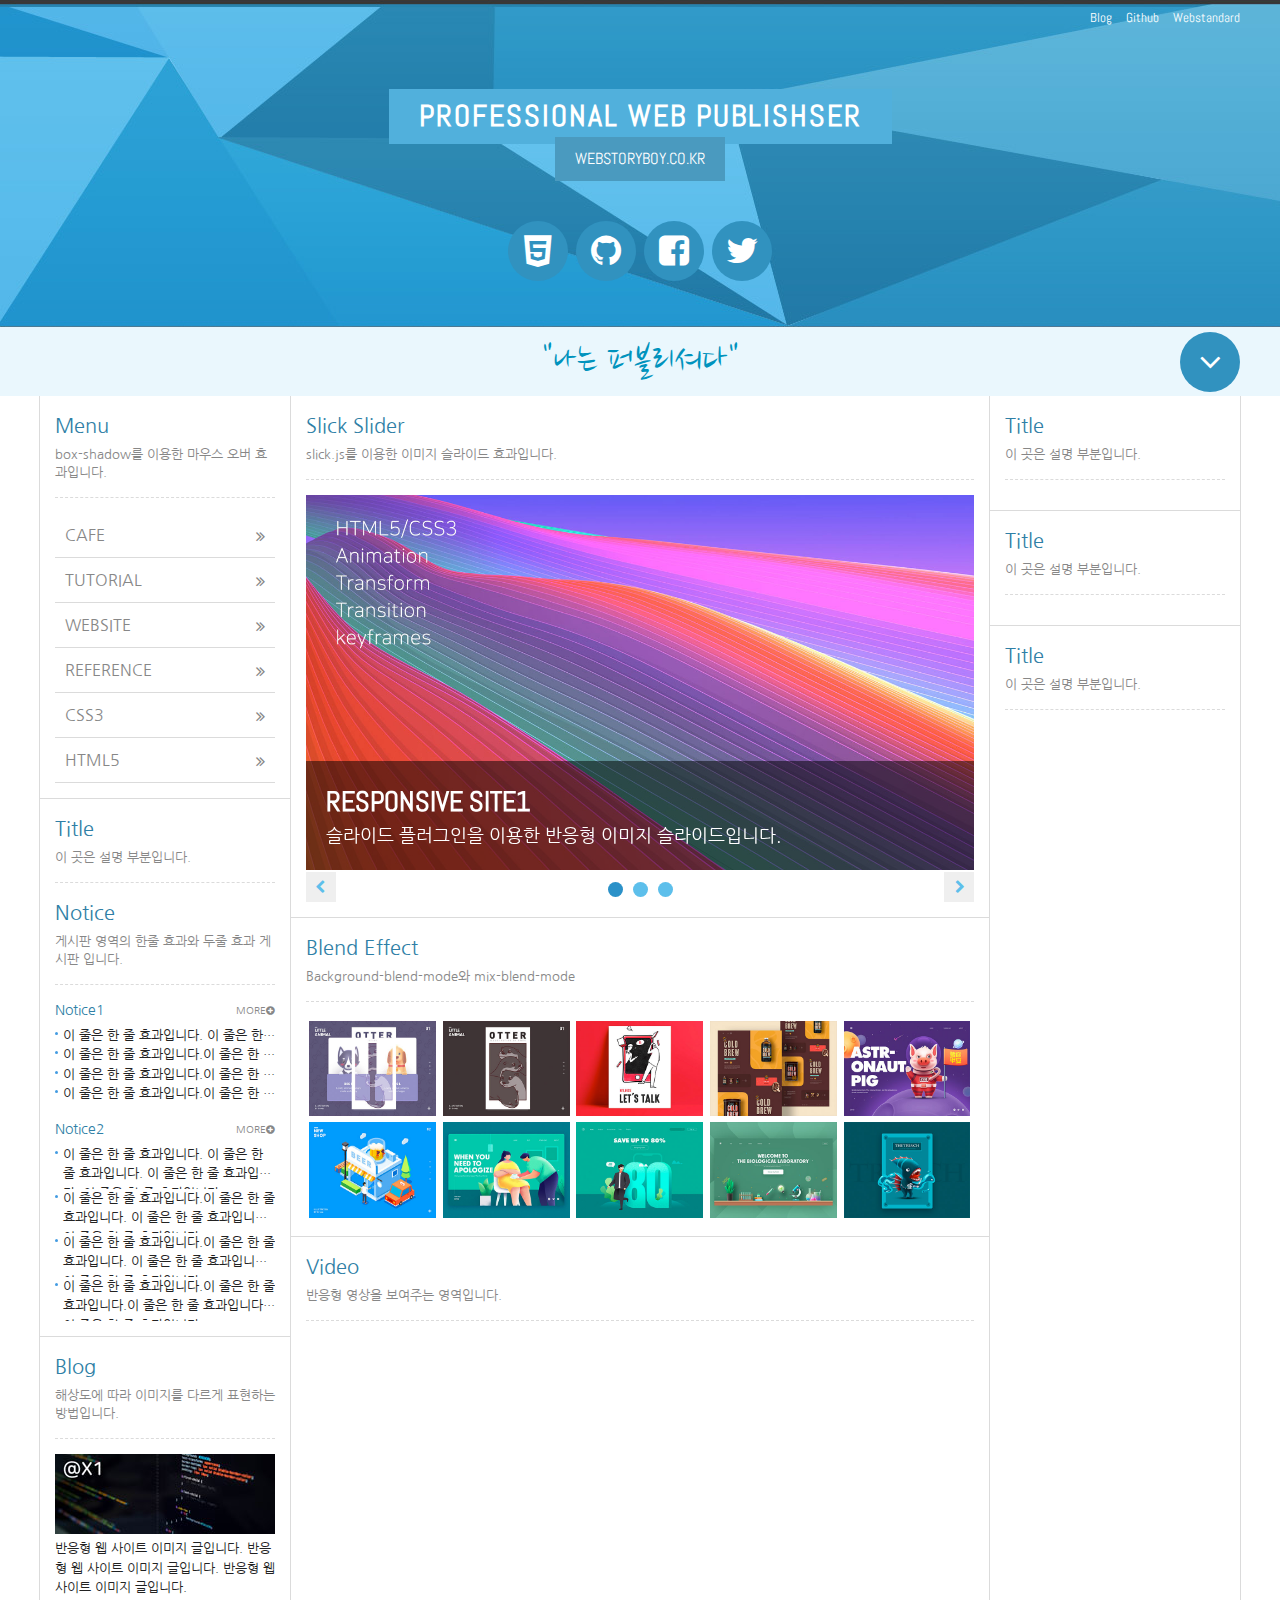
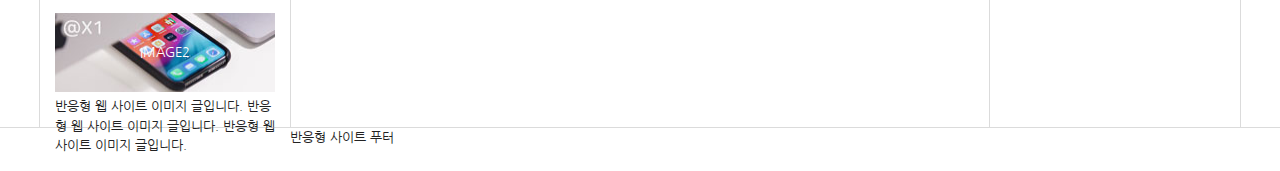
==== commit dde5cd35: "Add video" ====
--- a/index.html
+++ b/index.html
@@ -273,25 +273,27 @@
                         <p class="col_desc">Background-blend-mode와 mix-blend-mode</p>
                         <!-- lightbox -->
                         <div class="lightbox square clearfix">
-                            <a href="img/light01_s.jpg"><img src="img/light01.jpg" alt=""이미지> </a>
-                            <a href="img/light02_s.jpg"><img src="img/light02.jpg" alt=""이미지> </a>
-                            <a href="img/light03_s.jpg"><img src="img/light03.jpg" alt=""이미지> </a>
-                            <a href="img/light04_s.jpg"><img src="img/light04.jpg" alt=""이미지> </a>
-                            <a href="img/light05_s.jpg"><img src="img/light05.jpg" alt=""이미지> </a>
-                            <a href="img/light06_s.jpg"><img src="img/light06.jpg" alt=""이미지> </a>
-                            <a href="img/light07_s.jpg"><img src="img/light07.jpg" alt=""이미지> </a>
-                            <a href="img/light08_s.jpg"><img src="img/light08.jpg" alt=""이미지> </a>
-                            <a href="img/light09_s.jpg"><img src="img/light09.jpg" alt=""이미지> </a>
-                            <a href="img/light10_s.jpg"><img src="img/light10.jpg" alt=""이미지> </a>
+                            <a href="img/light01_s.jpg"><img src="img/light01.jpg" alt="이미지"><em>blur</em></a>
+                            <a href="img/light02_s.jpg"><img src="img/light02.jpg" alt="이미지"><em>brightness</em></a>
+                            <a href="img/light03_s.jpg"><img src="img/light03.jpg" alt="이미지"><em>contrast</em></a>
+                            <a href="img/light04_s.jpg"><img src="img/light04.jpg" alt="이미지"><em>grayscale</em></a>
+                            <a href="img/light05_s.jpg"><img src="img/light05.jpg" alt="이미지"><em>hur-rotate</em></a>
+                            <a href="img/light06_s.jpg"><img src="img/light06.jpg" alt="이미지"><em>invert</em></a>
+                            <a href="img/light07_s.jpg"><img src="img/light07.jpg" alt="이미지"><em>opacity</em></a>
+                            <a href="img/light08_s.jpg"><img src="img/light08.jpg" alt="이미지"><em>saturate</em></a>
+                            <a href="img/light09_s.jpg"><img src="img/light09.jpg" alt="이미지"><em>sepia</em></a>
+                            <a href="img/light10_s.jpg"><img src="img/light10.jpg" alt="이미지"><em>Mix</em></a>
                         </div>
                         <!-- //lightbox -->
                     </article>
                      <!-- //col5 -->
                     <article class="column col6">
-                        <h4 class="col_tit">Title</h4>
-                        <p class="col_desc">이 곳은 설명 부분입니다.</p>
-                        <!---->
-
+                        <h4 class="col_tit">Video</h4>
+                        <p class="col_desc">반응형 영상을 보여주는 영역입니다.</p>
+                        <!-- video -->
+                        <div class="video">
+                            <iframe src="https://www.youtube.com/embed/tHy498wdPaA" frameborder="0" allow="accelerometer; autoplay; encrypted-media; gyroscope; picture-in-picture" allowfullscreen></iframe>
+                        </div>
                         <!-- // -->
                     </article>
                      <!-- //col6 -->
--- a/css/style.css
+++ b/css/style.css
@@ -315,8 +315,25 @@
     position: absolute; left: 11px; top: 8px;
 }
 /*라이트박스*/
-.square a {float: left; width: 19%; margin: 0.5%;}
+.square a {position: relative; overflow: hidden; float: left; width: 19%; margin: 0.5%;}
 .square a img {width: 100%; display: block;}
+.square a em {background: rgba(0,0,0,0.77); color: #fff;width: 100%; text-align: center;
+    position: absolute;left: 0;bottom: -30px; opacity: 1; transition: all .3s ease;}
+    .square a:hover em {bottom: 0; background: rgba(0,0,0,.57);}
+    .square a:nth-child(1):hover img {filter: blur(2px);}
+    .square a:nth-child(2):hover img {filter: brightness(50%);}
+    .square a:nth-child(3):hover img {filter: contrast(10%);}
+    .square a:nth-child(4):hover img {filter: grayscale(100%);}
+    .square a:nth-child(5):hover img {filter: hue-rotate(120deg);}
+    .square a:nth-child(6):hover img {filter: invert(100%);}
+    .square a:nth-child(7):hover img {filter: opacity(10%);}
+    .square a:nth-child(8):hover img {filter: saturate(10%);}
+    .square a:nth-child(9):hover img {filter: sepia(120%);}
+    .square a:nth-child(10):hover img {filter: sepia(120%) hue-rotate(120deg);}
+
+/* 비디오 */
+.video {position: relative; width: 100%;padding-bottom: 56.25%;}
+.video iframe {position: absolute;width: 100%; height: 100%;}
 
 /* media query*/
 /* 화면 너비 0 ~ 1220px */
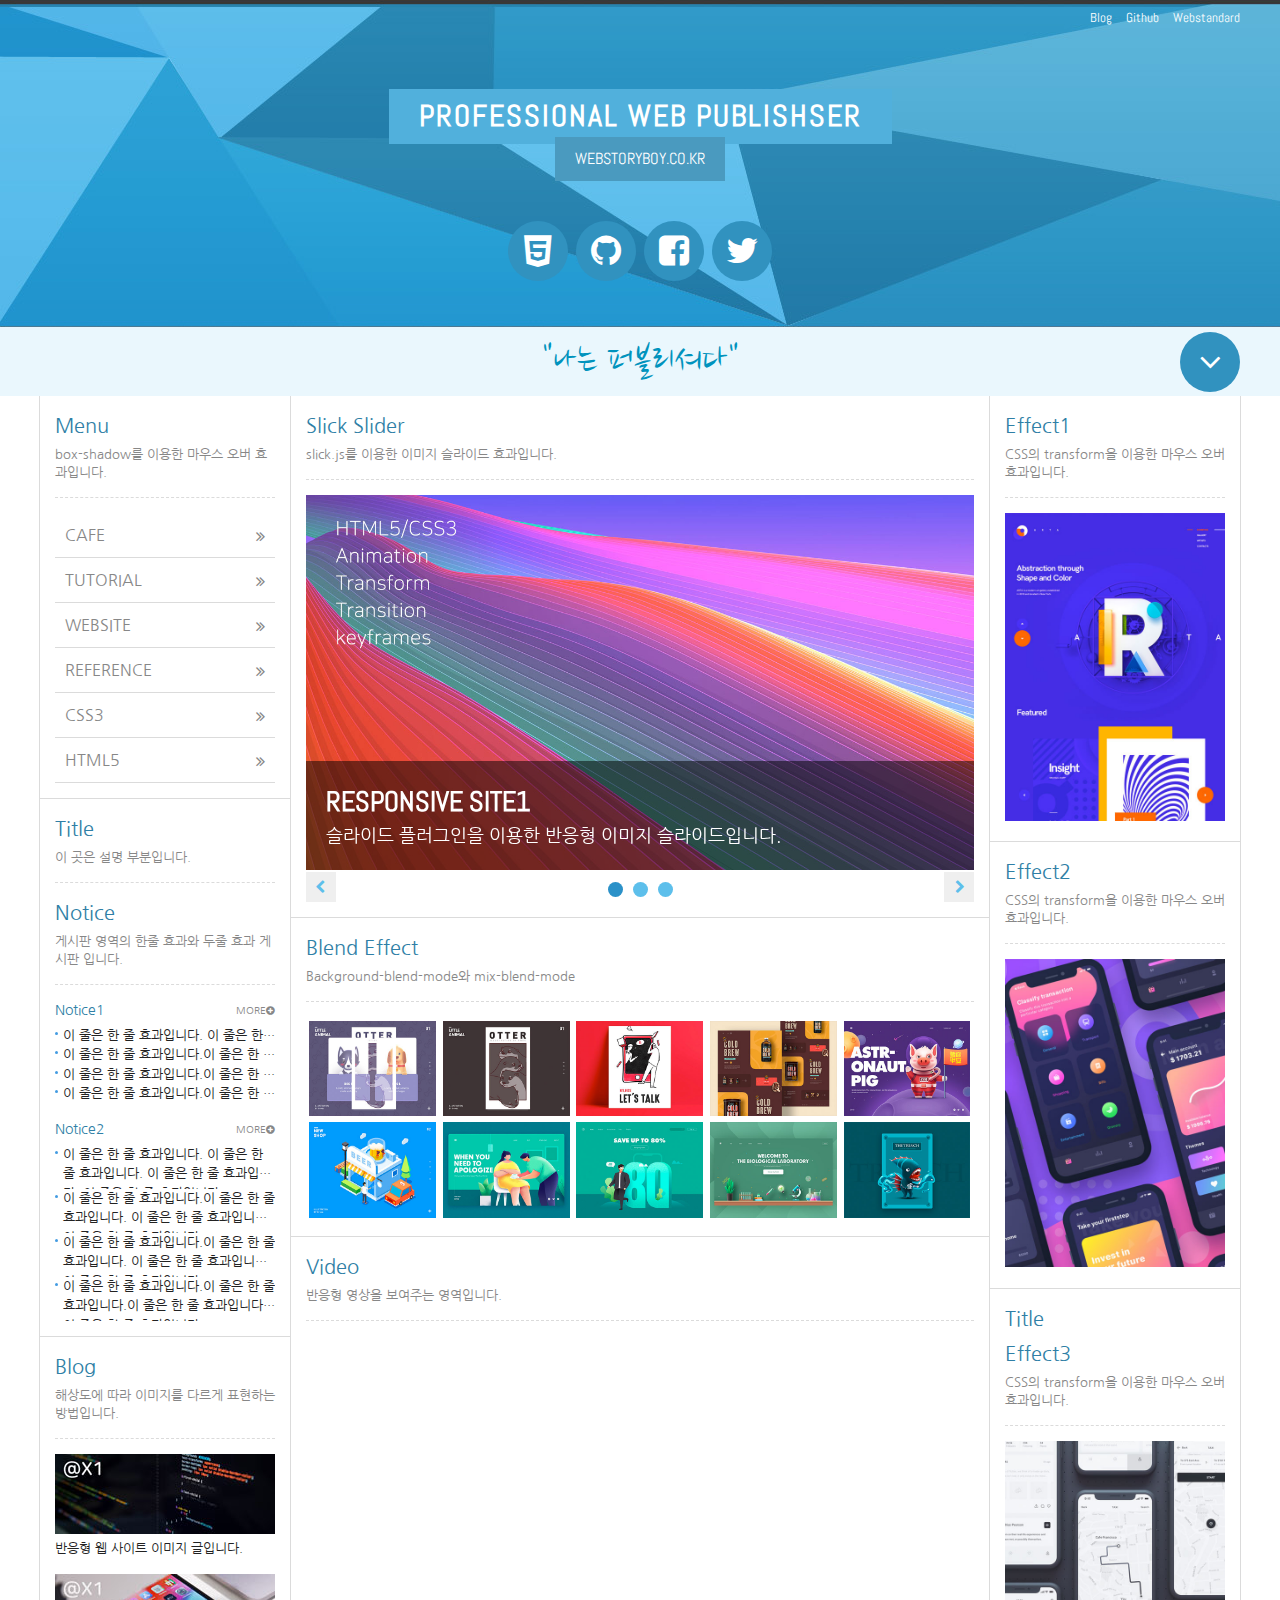
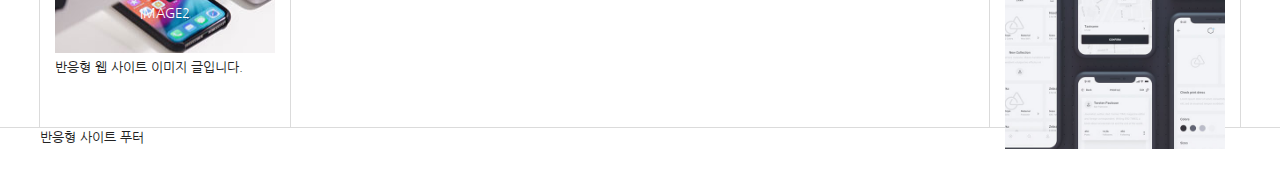
==== commit 2d8db9b3: "Add side" ====
--- a/index.html
+++ b/index.html
@@ -224,7 +224,7 @@
                             <h5 class="ir_su">image1</h5>
                             <figure>
                                 <img src="img/blog3_@1.jpg" srcset="img/blog3_@1.jpg 1x, img/blog3_@2.jpg 2x, img/blog3_@3.jpg 3x" alt="이미지">
-                                <figcaption>반응형 웹 사이트 이미지 글입니다. 반응형 웹 사이트 이미지 글입니다. 반응형 웹 사이트 이미지 글입니다.</figcaption>
+                                <figcaption>반응형 웹 사이트 이미지 글입니다. </figcaption>
                             </figure>
                         </div>
                         <!-- //blog1 -->
@@ -233,7 +233,7 @@
                             <div class="img-retina">
                                 <h5>image2</h5>
                             </div>
-                            <p>반응형 웹 사이트 이미지 글입니다. 반응형 웹 사이트 이미지 글입니다. 반응형 웹 사이트 이미지 글입니다.</p>
+                            <p>반응형 웹 사이트 이미지 글입니다.</p>
                         </div>
                         <!-- //blog2 -->
                     </article>
@@ -301,27 +301,40 @@
                 <section id="cont_right">
                     <h3 class="ir_su">반응형 사이트 오른쪽 컨텐츠</h3>
                     <article class="column col7">
-                        <h4 class="col_tit">Title</h4>
-                        <p class="col_desc">이 곳은 설명 부분입니다.</p>
-                        <!---->
-
-                        <!-- // -->
+                        <h4 class="col_tit">Effect1</h4>
+                        <p class="col_desc">CSS의 transform을 이용한 마우스 오버효과입니다.</p>
+                        <!--side1-->
+                        <div class="side1">
+                            <figure>
+                                <img src="img/side1.jpg" alt="이미지1">
+                            </figure>
+                        </div>
+                        <!-- //side1 -->
                     </article>
                      <!-- //col7 -->
                     <article class="column col8">
-                        <h4 class="col_tit">Title</h4>
-                        <p class="col_desc">이 곳은 설명 부분입니다.</p>
-                        <!---->
-
-                        <!-- // -->
+                        <h4 class="col_tit">Effect2</h4>
+                        <p class="col_desc">CSS의 transform을 이용한 마우스 오버효과입니다.</p>
+                        <!--side2-->
+                        <div class="side2">
+                            <figure>
+                                <img src="img/side2.jpg" alt="이미지2">
+                            </figure>
+                        </div>
+                        <!-- //side2 -->
                     </article>
                      <!-- //col8 -->
                     <article class="column col9">
                         <h4 class="col_tit">Title</h4>
-                        <p class="col_desc">이 곳은 설명 부분입니다.</p>
-                        <!---->
-
-                        <!-- // -->
+                        <h4 class="col_tit">Effect3</h4>
+                        <p class="col_desc">CSS의 transform을 이용한 마우스 오버효과입니다.</p>
+                        <!--side3-->
+                        <div class="side3">
+                            <figure>
+                                <img src="img/side3.jpg" alt="이미지3">
+                            </figure>
+                        </div>
+                        <!-- //side3 -->
                     </article>
                      <!-- //col9 -->
                 </section>
--- a/css/style.css
+++ b/css/style.css
@@ -363,6 +363,17 @@
     .nav > div li {width: 33.33333%;}
     .nav > div:last-child li {width: 33.33333%;}
     .nav > div ol {margin-bottom: 10px;}
+
+    #cont_right {overflow: hidden;}
+    #cont_right .column {float: left; width: 33.33333%;
+        box-sizing: border-box;
+    }
+    #cont_right .column.col7 {border-right: 1px solid #dbdbdb;
+        border-bottom: 0;
+    }
+    #cont_right .column.col8 {border-right: 1px solid #dbdbdb;
+        border-bottom: 0;
+    }
 }
 
 /* 화면 너비 0 ~ 768px */
@@ -393,6 +404,10 @@
     .column.col2 {background: #fff;}
     .column.col4 {border-top: 1px solid #dbdbdb;}
 
+    #cont_right .column {width: 50%;}
+    #cont_right .column.col9 {border-right: 0;}
+    #cont_right .column.col9 {display: none;}
+
     .slider figcaption {padding: 10px;}
     .slider figcaption em {font-size: 18px;}
     .slider figcaption span {font-size: 14px;}
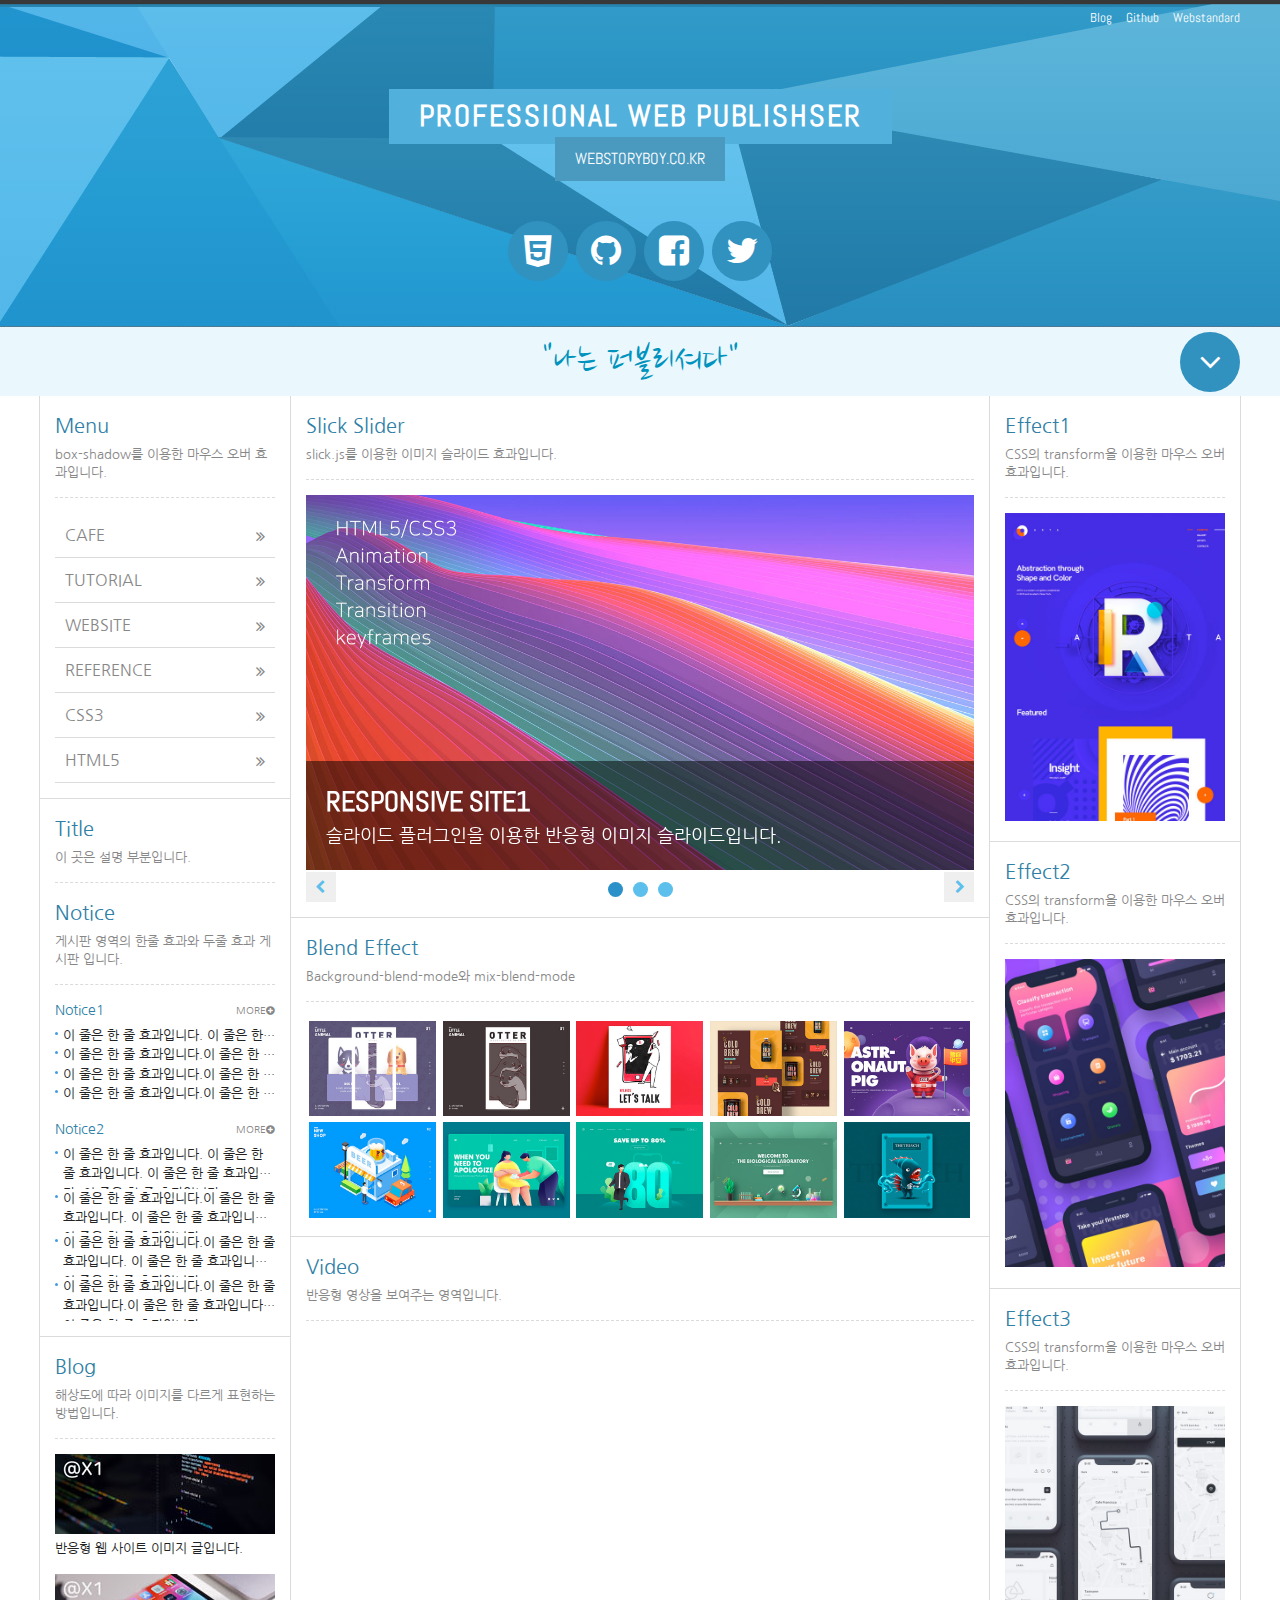
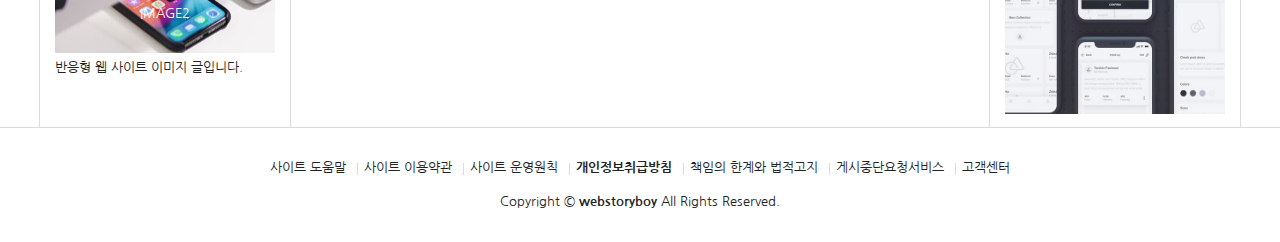
==== commit 9d979264: "Update footer" ====
--- a/index.html
+++ b/index.html
@@ -325,7 +325,6 @@
                     </article>
                      <!-- //col8 -->
                     <article class="column col9">
-                        <h4 class="col_tit">Title</h4>
                         <h4 class="col_tit">Effect3</h4>
                         <p class="col_desc">CSS의 transform을 이용한 마우스 오버효과입니다.</p>
                         <!--side3-->
@@ -344,7 +343,24 @@
     </main>
     <footer id="footer">
         <div class="container">
-            <h2>반응형 사이트 푸터</h2>
+            <div class="row">
+                <div class="footer">
+                    <ul>
+                        <li><a href="#">사이트 도움말</a></li>
+                        <li><a href="#">사이트 이용약관</a></li>
+                        <li><a href="#">사이트 운영원칙</a></li>
+                        <li><a href="#"><strong>개인정보취급방침</strong></a></li>
+                        <li><a href="#">책임의 한계와 법적고지</a></li>
+                        <li><a href="#">게시중단요청서비스</a></li>
+                        <li><a href="#">고객센터</a></li>
+                    </ul>
+                    <address>
+                        Copyright ©
+                        <a href="http://webstoryboy.co.kr"><strong>webstoryboy</strong></a>
+                        All Rights Reserved.
+                    </address>
+                </div>
+            </div>
         </div>
     </footer>
     <!--//footer-->
--- a/css/style.css
+++ b/css/style.css
@@ -335,6 +335,14 @@
 .video {position: relative; width: 100%;padding-bottom: 56.25%;}
 .video iframe {position: absolute;width: 100%; height: 100%;}
 
+/* 푸터 */
+.footer {text-align: center; padding: 30px 50px;}
+.footer li {position: relative; display: inline; padding: 0 7px 10px; white-space: nowrap;}
+.footer li::before{content: ''; width: 1px; height: 12px; background-color: #dbdbdb;
+position: absolute; left: 0;top: 2px;}
+.footer li:first-child::before {width: 0;}
+.footer address {padding-top: 15px;}
+
 /* media query*/
 /* 화면 너비 0 ~ 1220px */
 @media (max-width: 1220px){
@@ -405,7 +413,7 @@
     .column.col4 {border-top: 1px solid #dbdbdb;}
 
     #cont_right .column {width: 50%;}
-    #cont_right .column.col9 {border-right: 0;}
+    #cont_right .column.col8 {border-right: 0;}
     #cont_right .column.col9 {display: none;}
 
     .slider figcaption {padding: 10px;}
@@ -426,5 +434,8 @@
     .nav > div li {width: 100%;}
     .nav > div:last-child li {width: 100%;}
 
+    #cont_right .column{width: 100%;}
+    #cont_right .column.col7 {border-right: 0;border-bottom: 1px solid #dbdbdb;}
+
     .square a {width: 100%; margin-right: 0;margin-left: 0;}
 }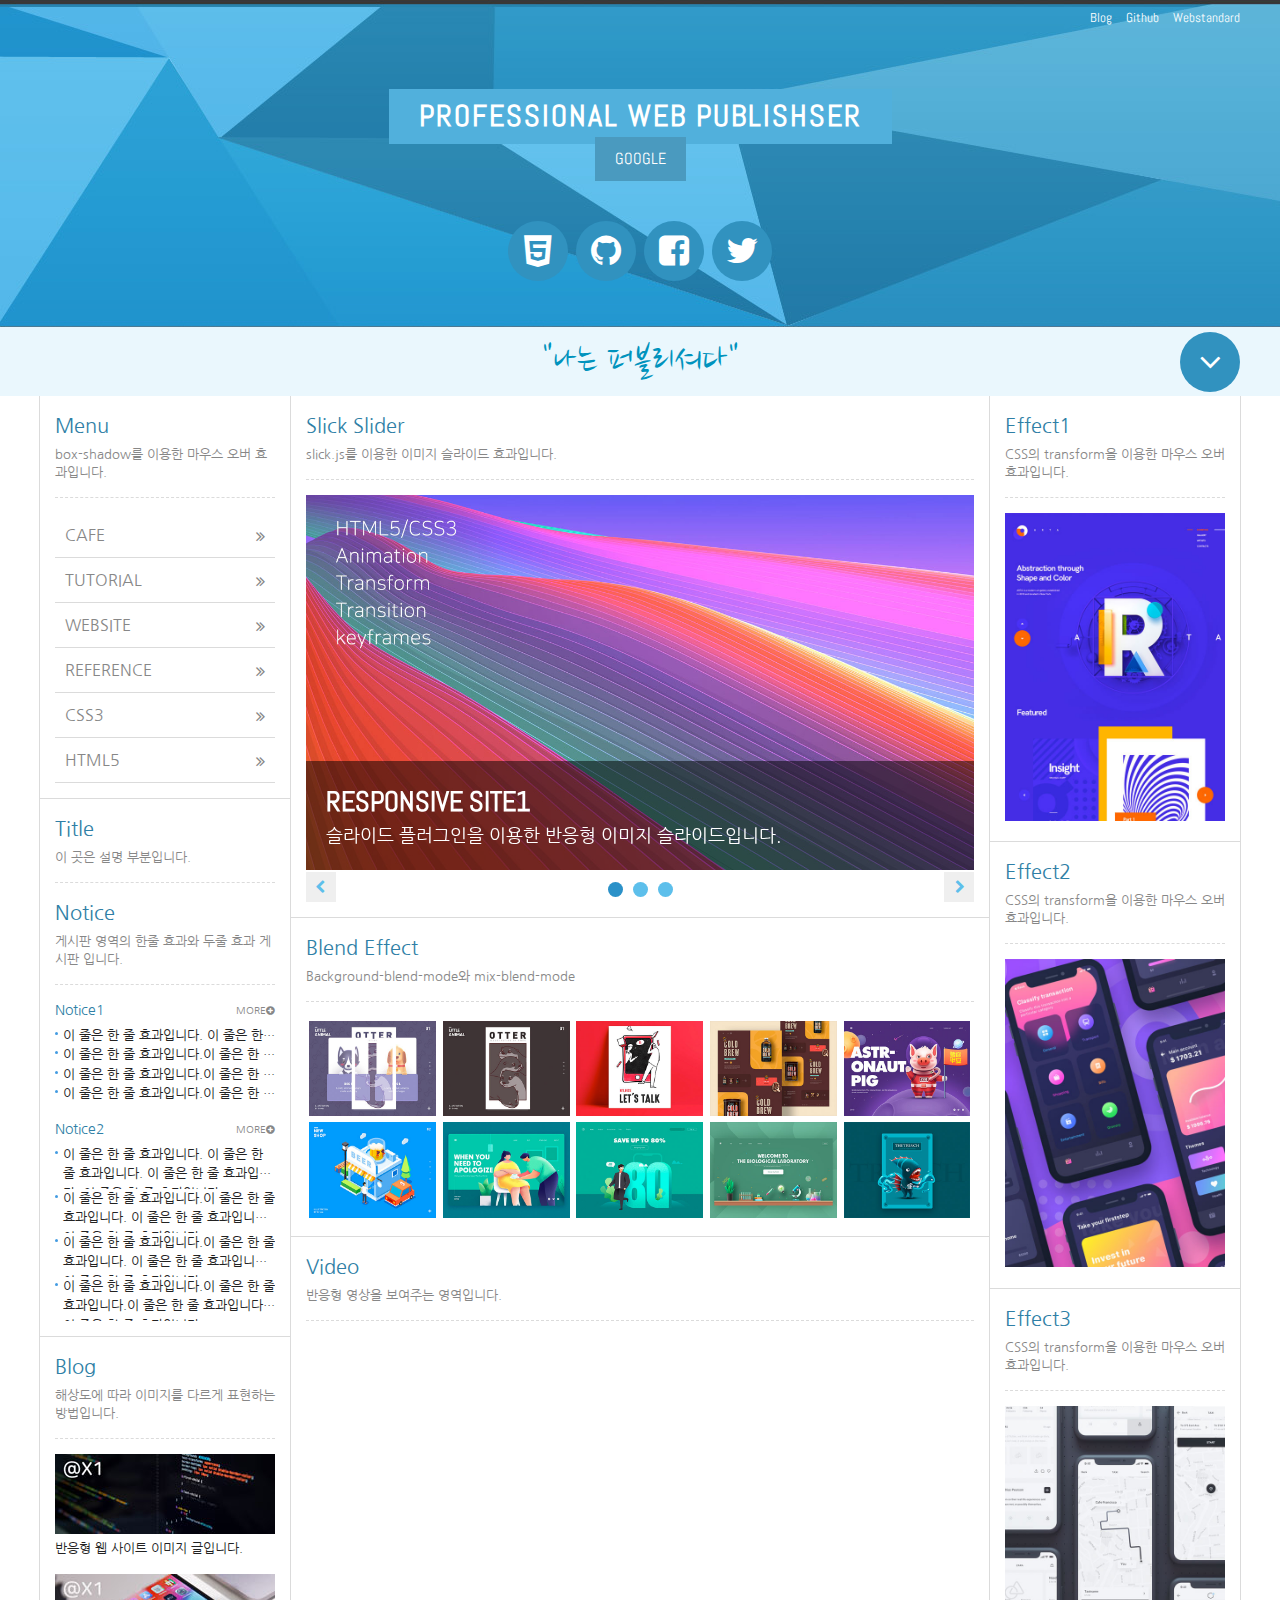
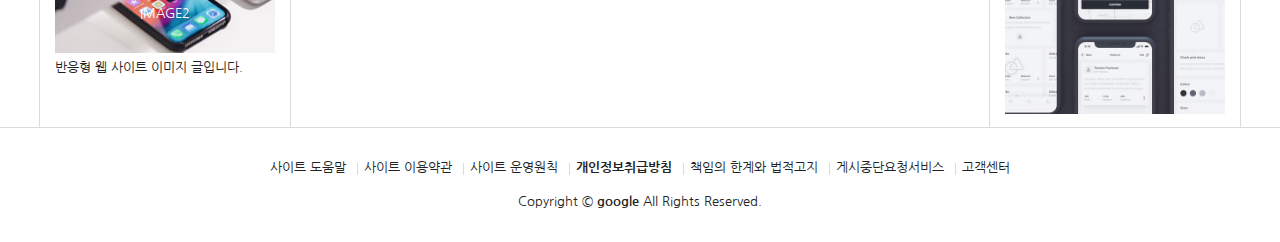
==== commit fdfcc75b: "Finish" ====
--- a/index.html
+++ b/index.html
@@ -67,7 +67,7 @@
                     <!-- //header_menu -->
                     <div class="header_tit">
                         <h1>Professional Web Publishser</h1><br>
-                        <a href="http://webstoryboy.co.kr">webstoryboy.co.kr</a>
+                        <a href="http://google.co.kr">google</a>
                     </div>
                     <!-- //header_tit -->
                     <div class="header_icon">
@@ -292,7 +292,7 @@
                         <p class="col_desc">반응형 영상을 보여주는 영역입니다.</p>
                         <!-- video -->
                         <div class="video">
-                            <iframe src="https://www.youtube.com/embed/tHy498wdPaA" frameborder="0" allow="accelerometer; autoplay; encrypted-media; gyroscope; picture-in-picture" allowfullscreen></iframe>
+                            <iframe src="https://www.youtube.com/embed/cGC5TESLo9I" frameborder="0" allow="accelerometer; autoplay; encrypted-media; gyroscope; picture-in-picture" allowfullscreen></iframe>
                         </div>
                         <!-- // -->
                     </article>
@@ -356,7 +356,7 @@
                     </ul>
                     <address>
                         Copyright ©
-                        <a href="http://webstoryboy.co.kr"><strong>webstoryboy</strong></a>
+                        <a href="http://google.co.kr"><strong>google</strong></a>
                         All Rights Reserved.
                     </address>
                 </div>
@@ -370,9 +370,33 @@
     <script src="js/slick.min.js"></script>
     <script src="js/lightgallery.min.js"></script>
     <script>
+        //접기/펼치기
+        $(".btn").click(function(e){
+            e.preventDefault();
+            $(".nav").slideToggle();
+            $(".btn").toggleClass("open");
+
+            if($(".btn").hasClass("open")){
+                //open이 있을때
+                $(".btn").find("i").attr("class","fa fa-angle-up");
+            }else{
+                //open이 없을 때
+                $(".btn").find("i").attr("class","fa fa-angle-down");
+            }
+        });
+
+        $(window).resize(function(){
+            var wWidth = $(window).width();
+            if(wWidth>600){
+                $(".nav").removeAttr("style");
+            }
+        });
+
          //라이트 박스
          $(".lightbox").lightGallery({
-
+            autoplay:true,
+            pause : 3000,
+            progressBar: true
         }); 
 
         //이미지 슬라이더
